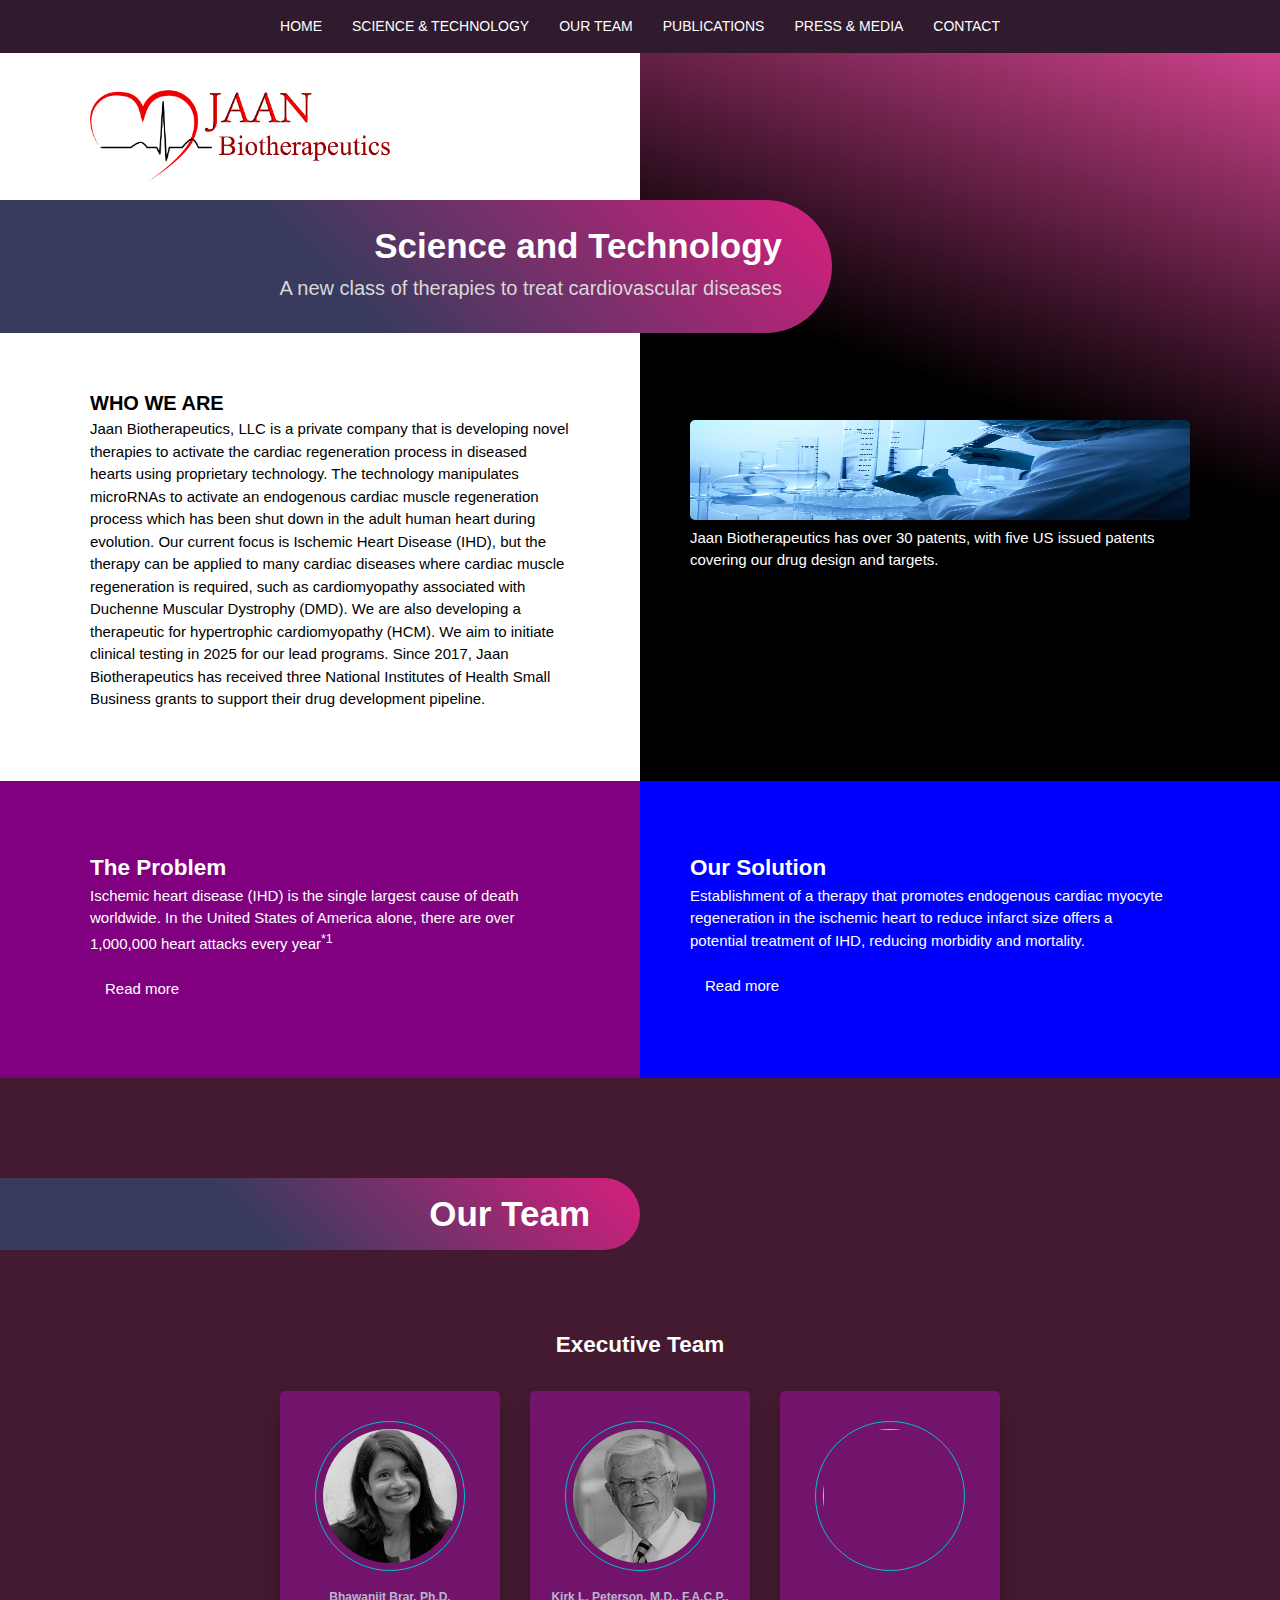
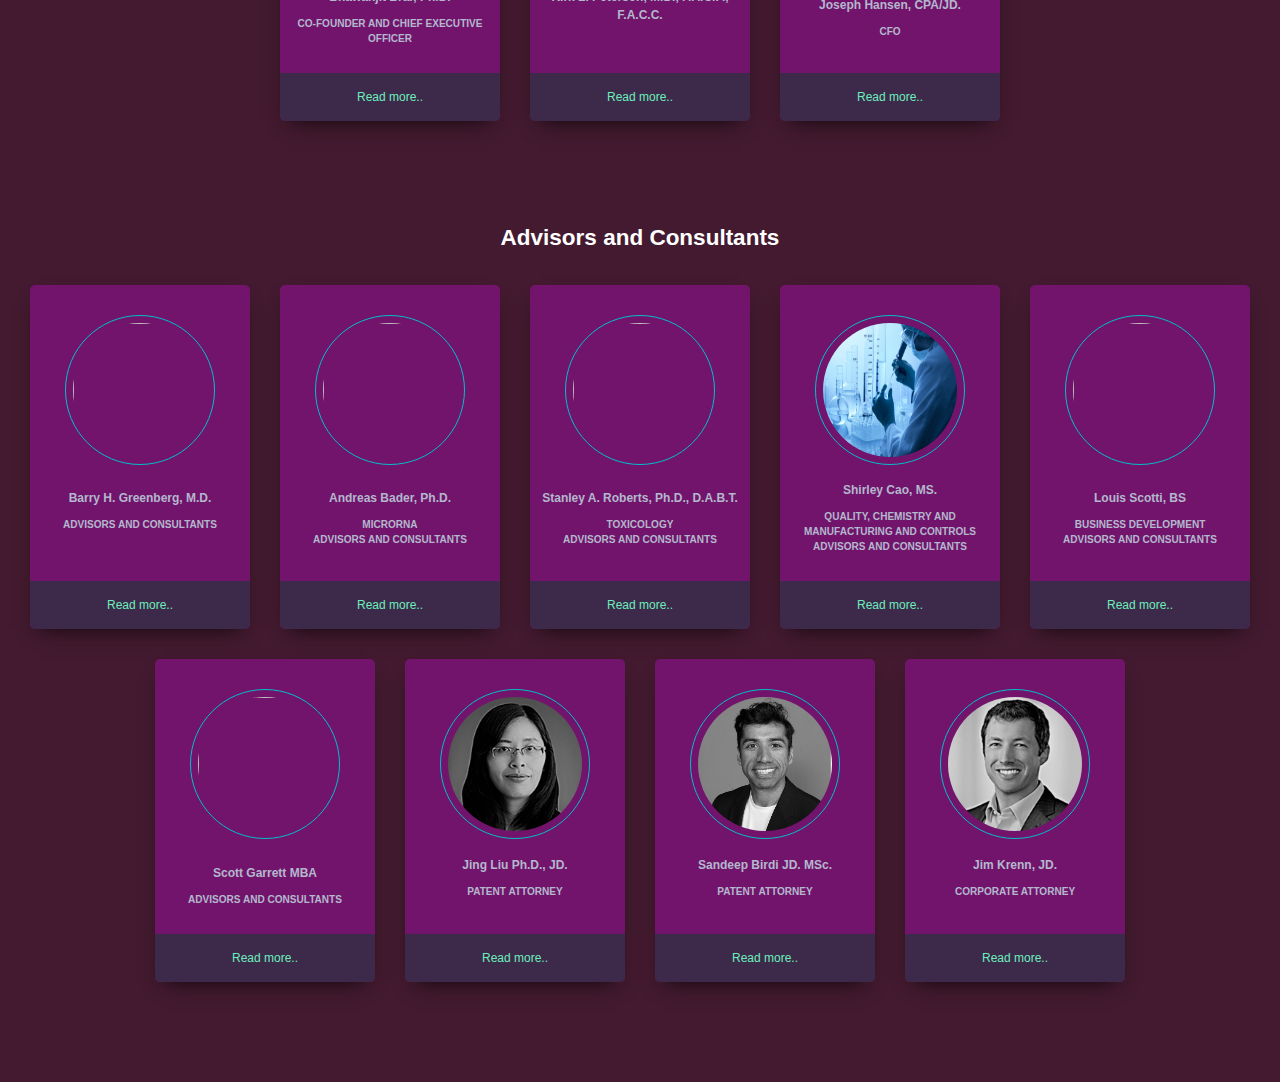
==== index.html @ d2fe3f07 "9.21.2003: updated Teams (jlee)" ====
<!DOCTYPE html>
<html lang="en">
  <head>
    <meta charset="UTF-8" />
    <meta name="viewport" content="width=device-width, initial-scale=1.0" />
    <link rel="stylesheet" href="css/jaanbio.css" />
    <script
      src="https://kit.fontawesome.com/d3c64efa09.js"
      crossorigin="anonymous"></script>
    <title>Jaanbio</title>
  </head>
  <body>
    <nav>
      <div class="container">
        <ul>
          <li><a href="">HOME</a></li>
          <li><a href="">SCIENCE & TECHNOLOGY</a></li>
          <li><a href="">OUR TEAM</a></li>
          <li><a href="">PUBLICATIONS</a></li>
          <li><a href="">PRESS & MEDIA</a></li>
          <li><a href="">CONTACT</a></li>
        </ul>
      </div>
    </nav>
    <main>
      <section class="home">
        <div class="leftPanel">
            <div class="panelContainer">
              <img src="images/jaanbio-logo.png" alt="" class="logo" />
              <div class="contentArea">
                <h1>WHO WE ARE</h1>
                <p>
                  Jaan Biotherapeutics, LLC is a private company that is
                  developing novel therapies to activate the cardiac regeneration
                  process in diseased hearts using proprietary technology. The
                  technology manipulates microRNAs to activate an endogenous
                  cardiac muscle regeneration process which has been shut down in
                  the adult human heart during evolution. 
  
                  Our current focus is Ischemic Heart Disease (IHD), but the
                  therapy can be applied to many cardiac diseases where cardiac
                  muscle regeneration is required, such as cardiomyopathy
                  associated with Duchenne Muscular Dystrophy (DMD). We are also
                  developing a therapeutic for hypertrophic cardiomyopathy (HCM).
                  We aim to initiate clinical testing in 2025 for our lead
                  programs. Since 2017, Jaan Biotherapeutics has received three
                  National Institutes of Health Small Business grants to support
                  their drug development pipeline.
                </div>
              </p>
            </div>
        </div>

        <div class="rightPanel">
            <div class="panelContainer">
              <div class="contentArea">
                <img src="images/biolab.jpg" alt="biolab" >
                Jaan Biotherapeutics
                  has over 30 patents, with five US issued patents covering our
                  drug design and targets.
                
              </div>
            </div>
        </div>

        <div class="captionBar">
          <h1>Science and Technology</h1>
          <h2>A new class of therapies to treat cardiovascular diseases</h2>
        </div>
      </section>

      <section class="about">
        <div class="leftPanel">
          <div class="overlayColor">
            <div class="panelContainer">
              <div class="topicExcerpt theProblem">
                <h2>The Problem</h2> 
                Ischemic heart disease (IHD) is the single largest cause of death worldwide. In the United States of America alone, there are over 1,000,000 heart attacks every year<sup>*1</sup>  
                <label for="modalCB-problem" class="read-more">Read more</label>
                <input type="checkbox" id="modalCB-problem" class="modal-state">
                <div class="modal">
                  <label for="modalCB-problem" class="modal-bg"><!-- click bg to close modal --></label>
                  <div class="modal-inner">
                    <div class="modal-header"> 
                      <label class="modal-close" for="modalCB-problem"><i class="fa fa-window-close-o fa-1x" aria-hidden="true"></i> Close</label>
                      <hr>
                    </div>
                    <h2>The Problem</h2>
                      Ischemic heart disease (IHD) is the single largest cause of death worldwide. In the United States of America alone, there are over 1,000,000 heart attacks every year<sup>*1</sup>.
                      <br><br>
                     Limitation of blood flow to the heart causes ischemia and irreversible death of the myocardial cells resulting in irreversible heart damage, progressive myocardial remodeling, reduced heart function and heart failure.  The size of a myocardial infarct is directly correlated with a decrease of heart function, the risk of developing heart failure and mortality. Infarct size may be significantly decreased with prompt reperfusion after the first symptoms, either by thrombolytic treatment or by percutaneous intervention. Indeed, restoration of arterial perfusion with thrombolytic and antiplatelet therapy during percutaneous coronary intervention (PCI) is the most commonly performed invasive therapeutic cardiac procedure in the management of IHD.  The decline in myocardial infarction (MI) acute mortality, achieved with primary PCI, has augmented the prevalence of HF among survivors, because of the development of substantial scarring despite reperfusion strategies. A major problem is that human adult cardiac myocytes fail to elicit an endogenous regenerative response after a MI, and there are no adjunctive pharmacological treatments that can be administered in conjunction with reperfusion injury to regenerate heart muscle at the time of or following an MI.
                    <img src="http://jaanbio.com/wp-content/uploads/2023/03/Five-Novel-Chart.png" width="500px" alt="">
                    <div class="modal-footer"> 
                      <hr>
                      <label class="modal-close" for="modalCB-problem"><i class="fa fa-window-close-o fa-1x" aria-hidden="true"></i> Close</label>
                    </div> <!-- end modal-footer -->
                  </div> <!-- end modal-inner -->
                </div> <!-- end modal -->
              </div> <!-- end theProblem -->
            </div> <!-- end panelContainer -->
          </div> <!-- end overylayColor -->
        </div> <!-- end leftPanel -->
        
        <div class="rightPanel">
          <div class="overlayColor">
            <div class="panelContainer">
              <div class="topicExcerpt theSolution">
                <h2>Our Solution</h2> 
                Establishment of a therapy that promotes endogenous cardiac myocyte regeneration in the ischemic heart to reduce infarct size offers a potential treatment of IHD, reducing morbidity and mortality. 
                <label for="modalCB-solution" class="read-more">Read more</label>
                <input type="checkbox" id="modalCB-solution" class="modal-state">
                <div class="modal">
                  <label for="modalCB-solution" class="modal-bg"><!-- click bg to close modal --></label>
                  <div class="modal-inner">
                    <div class="modal-header"> 
                      <label class="modal-close bottom" for="modalCB-solution"><i class="fa fa-window-close-o fa-1x" aria-hidden="true"></i> Close</label>
                      <hr>
                    </div>
                    <h2>The Solution</h2>
                    Establishment of a therapy that promotes endogenous cardiac myocyte regeneration in the ischemic heart to reduce infarct size offers a potential treatment of IHD, reducing morbidity and mortality. 
                    <br><br>
                    Establishment of a therapy that promotes endogenous cardiac myocyte regeneration in the ischemic heart to reduce infarct size offers a potential treatment of IHD, reducing morbidity and mortality.  Inhibition of a specific combination of four mircroRNAs are critical regulators of cardiomyocyte dedifferentiation and heart regeneration in zebrafish and the sequences and target proteins are evolutionarily conserved in humans. In vivo manipulation of this molecular machinery using adeno associated viral delivery of inhibitors of the four microRNAs in mice with permanent left anterior descending (LAD) coronary artery ligation results in a reduction of infarct size, scarring and increases heart function up to 90 days following the infarction2-3.
                    JaanBiotherapeutics L.L.C. (JBT) has developed adeno associated viral constructs (JBT-miR2) that express the inhibitors to the four microRNA sequences. Uniquely, injections of this virus directly into the myocardium reduce infarct size in our experimental murine model of IHD and constitute an ideal and innovative approach for regeneration of human cardiac myocytes adjunct with reperfusion therapy.   In addition to viral delivery of the microRNA inhibitor sequences, we have also developed and tested both the safety and efficacy of synthetic oligonucleotide inhibitors (JN-101) in mice with a heart attack4. We have tested the efficacy and safety of JBT-miR2 in large animal models of IHD and will test the efficacy of our oligonucleotides in this model.
                    In addition we have developed another viral delivered microRNA activator, JN-210, that is being developed for the treatment of hypertrophic cardiomyopathy, the single largest cause of sudden cardiac death in young adults5.
                    <div class="modal-footer"> 
                      <hr>
                      <label class="modal-close" for="modalCB-solution"><i class="fa fa-window-close-o fa-1x" aria-hidden="true"></i> Close</label>
                    </div> <!-- end modal-footer -->
                  </div> <!-- end modal-inner -->
                </div> <!-- end modal -->
              </div> <!-- end theProblem -->
            </div> <!-- end panelContainer -->
          </div> <!-- end overylayColor -->
        </div> <!-- end rightPanel -->
      </section>
  
      <section class="team">
        <div class="container">
          <div class="heading executives">
            <h2>Executive Team</h2> 
          </div>
          <div class="container">
            <!----- Bio Card 1 ------->
            <div class="bioCard bio1"> 
              <label for="modalCB-bio1" class="bioCard-bg"><!-- click on bioCard --></label>
              <img class="photo" src="/images/Brar2.jpg" alt="" />
              <h3>Bhawanjit Brar, Ph.D.</h3>
              <h6>Co-Founder and Chief Executive Officer</h6>

              <label for="modalCB-bio1"><div class="read-more">Read more..</div></label>
              <input type="checkbox" id="modalCB-bio1" class="modal-state" />
              <div class="modal"> 
                <label for="modalCB-bio1" class="modal-bg"></label>
                <div class="modal-inner">
                  <div class="modal-header">
                    <label class="modal-close" for="modalCB-bio1">Close</label>
                    <hr>
                  </div>
                  <img class="photo" src="/images/Brar2.jpg" alt="" />
                  <h2>Bhawanjit Brar, Ph.D.</h2>
                  <h6>Co-Founder and Chief Executive Officer</h6>
                  <p>
                    Dr. Brar founded Jaan Biotherapeutics in 2015, following 7 years at Zensun USA, where she held various positions including the Vice President of Clinical Research, managing a United States Phase 2 clinical trial for a first in class therapeutic for the treatment of heart failure. Dr. Brar completed her undergraduate degree in Biochemistry from Swansea University in Wales and a Ph.D. in Physiology/Endocrinology from the University of Reading U.K. Dr. Brar has served as a consultant for many years helping companies to develop therapeutics through to clinical testing before founding Jaan Biotherapeutics. Dr. Brar is an inventor/co-inventor of numerous patents. In her spare time Dr. Brar like to spend time with her teenage daughters, walking her rescue American Staffordshire Terrier, cooking and running. She serves on the Board of Directors of her community as well as a member of the Women in Biosciences Founders Forum Group.
                  </p>
    
                </div><!----- End: modal-inner -------->
              </div><!----- End: modal  -------->
            </div><!----- End: bio1  -------->
            <!----- Bio Card 2 ------->
            <div class="bioCard bio2"> 
              <label for="modalCB-bio2" class="bioCard-bg"><!-- click on bioCard --></label>
              <img class="photo" src="/images/Kirk Peterson.jpg" alt="" />
              <h3>Kirk L. Peterson, M.D., F.A.C.P., F.A.C.C.</h3>
              <h6></h6>
              <label for="modalCB-bio2"><div class="read-more">Read more..</div></label>
              <input type="checkbox" id="modalCB-bio2" class="modal-state" />
              <div class="modal"> 
                <label for="modalCB-bio2" class="modal-bg"></label>
                <div class="modal-inner">
                  <div class="modal-header">
                    <label class="modal-close" for="modalCB-bio2"> Close</label>
                    <hr>
                  </div>
                  <img class="photo" src="/images/Kirk Peterson.jpg" alt="" />
                  <h2>Kirk L. Peterson, M.D., F.A.C.P., F.A.C.C.</h2>
              <h6></h6>
                  <p>
                    Kirk L. Peterson, MD, FACP, FACC, is a Professor of Medicine Emeritus at the University of California San Diego (UCSD) School of Medicine where he held the Perlman Chair of Cardiology for more than 25 years. During his 50-year professional career at UCSD, he also served as a cardiology consultant to the Naval Regional Medical Center and the Veteran’s Hospital in San Diego. He served as the Director of the Sulpizio Cardiovascular Center, UC San Diego Health System, from its opening in 2011 until 2015. During his academic career he sat on the editorial board of the Journal American College of Cardiology and was also President of the Medical Education Research Foundation. Between 2005 and 2020, Professor Peterson served as the Director of the Seaweed Canyon Cardiovascular Physiology Laboratory, University of California at San Diego School of Medicine, the site where the murine investigations of Jaan Biotherapeutics drugs were conducted in double-blind studies. He has authored over 180 papers in cardiology, numerous book chapters, and served as the senior author of a text book on Cardiac Catheterization and Angiography. Professor Peterson received his medical degree from the Cornell University Medical College in New York, New York,completed two years of post-graduate training in Internal Medicine at The New York Hospital-Cornell Medical Center, and received fellowship training in Cardiovascular Medicine at The Baylor College of Medicine before coming to UC San Diego.
                  </p>
                </div><!----- End: modal-inner -------->
              </div><!----- End: modal  -------->
            </div><!----- End: bio2  -------->
            <!----- Bio Card 3 ------->
            <div class="bioCard bio3"> 
              <label for="modalCB-bio3" class="bioCard-bg"><!-- click on bioCard --></label>
              <img class="photo" src="/images/Joseph Hansen.jpg" alt="" />
              <h3>Joseph Hansen, CPA/JD.</h3>
              <h6>CFO </h6>

              <label for="modalCB-bio3"><div class="read-more">Read more..</div></label>
              <input type="checkbox" id="modalCB-bio3" class="modal-state" />
              <div class="modal"> 
                <label for="modalCB-bio3" class="modal-bg"></label>
                <div class="modal-inner">
                  <div class="modal-header">
                    <label class="modal-close" for="modalCB-bio3"> Close</label>
                    <hr>
                  </div>
                  <img class="photo" src="/images/Joseph Hansen.jpg" alt="" />
                  <h2>Joseph Hansen</h2>
                  <h6>Advisor</h6>
                  <p>
                    Joseph Hansen, CPA/Attorney, is Chief Financial Officer of JaanBiotherapeutics LLC and a member of the City of Oceanside Citizen Oversight Investment Committee. He formerly was CFO for a number of public and private companies including Zensun Science and Technology Co., Ltd Shanghai, PRC, Pacific Ethanol, Inc. (Nasdaq), National RV Holdings, Inc. (formerly NYSE), Zacky Foods/Farms Companies, Avis Enterprises/Intervest (holding companies of Warren Avis, Avis Rent a Car founder), among others. He is co-founder of 4 companies and a former board member of private companies. His early background consisted of employment with Big 4 accounting firms, the practice of law, and editing for the Journal of Taxation. He holds degrees from New York University Graduate School of Law-LLM-Tax, Tulane University School of Law-JD, and University of Wisconsin-Madison-BBA accounting. He also holds a Wisconsin Bar license-inactive and an inactive CPA license.  
                  </p>
                </div><!----- End: modal-inner -------->
              </div><!----- End: modal  -------->
            </div><!----- End: bio3  -------->
          </div><!----- End: executives  -------->

          <div class="heading advisors">
            <h2>Advisors and Consultants</h2>
          </div>
          <div class="container">
            <!----- Bio Card 4 ------->
            <div class="bioCard bio4"> 
              <label for="modalCB-bio4" class="bioCard-bg"><!-- click on bioCard --></label>
              <img class="photo" src="/images/Barry Greenberg.jpg" alt="" />
              <h3>Barry H. Greenberg, M.D. </h3>
              <h6>Advisors and Consultants</h6>

              <label for="modalCB-bio4"><div class="read-more">Read more..</div></label>
              <input type="checkbox" id="modalCB-bio4" class="modal-state" />
              <div class="modal"> 
                <label for="modalCB-bio4" class="modal-bg"></label>
                <div class="modal-inner">
                  <div class="modal-header">
                    <label class="modal-close" for="modalCB-bio4"> Close</label>
                    <hr>
                  </div>
                  <img class="photo" src="/images/Barry Greenberg.jpg" alt="" />
                  <h2>Barry H. Greenberg, M.D. </h2>
                  <h6>Advisors and Consultants</h6>
                  <p>
                    Barry H. Greenberg, MD, is Distinguished Professor of Medicine and Director of the Advanced Heart Failure Treatment Program at the University of California, San Diego (UCSD). After an internal medicine residency at Yale-New Haven Hospital, research training at the Lipid Metabolism Branch of the NHLBI and a fellowship in cardiology at UCSF, he joined the faculty of Oregon Health Sciences University School of Medicine. Dr. Greenberg has been a visiting professor in residence at the Royal Postgraduate Medical School in London, England and at the Laboratoire de MédicineExpérimentale of the Collège de France in Paris.  Dr. Greenberg’s research focuses on mechanisms of cardiac dysfunction and developing new heart failure therapies. He has served in the leadership of numerous international multicenter heart failure trials. In addition, Dr. Greenberg directs a laboratory that studies the molecular basis of cardiac remodeling and myocardial fibrosis. Dr. Greenberg is co-editor of Congestive Heart Failure: Pathophysiology, Diagnosis, and Comprehensive Approach to Management, the first comprehensive text in this field and he is a member of the editorial boards of several cardiology and subspecialty journals including JACC: Heart Failure and the European Journal of Heart Failure. Dr. Greenberg is a founding member and past President of the Heart Failure Society of America (HFSA). He has been recognized for many years as being one of the “Best Doctors in America” and “Best Doctors in San Diego.” Dr. Greenberg received the HFSA’s Lifetime Achievement Award in 2017.  
                  </p>
                </div><!----- End: modal-inner -------->
              </div><!----- End: modal  -------->
            </div><!----- End: bio4  -------->
            <!----- Bio Card 5 ------->
            <div class="bioCard bio5"> 
              <label for="modalCB-bio5" class="bioCard-bg"><!-- click on bioCard --></label>
              <img class="photo" src="/images/Andreas Bader.jpg" alt="" />
              <h3>Andreas Bader, Ph.D. </h3>
              <h6>MicroRNA <br>Advisors and Consultants</h6>
              <label for="modalCB-bio5"><div class="read-more">Read more..</div></label>
              <input type="checkbox" id="modalCB-bio5" class="modal-state" />
              <div class="modal"> 
                <label for="modalCB-bio5" class="modal-bg"></label>
                <div class="modal-inner">
                  <div class="modal-header">
                    <label class="modal-close" for="modalCB-bio5"> Close</label>
                    <hr>
                  </div>
                  <img class="photo" src="/images/Andreas Bader.jpg" alt="" />
                  <h2>Andreas Bader</h2>
                  <h6>Ph.D. <br>MicroRNA</h6>
                  <p>
                    Dr. Andreas Bader is SVP of R&D at Triumvira and has more than 20 years’ experience in oncology drug discovery and development. Previously, Dr. Bader acted as Co-Founder and CEO of Orros Biotherapeutics LLC, and as a scientific Co-Founder of Mirna Therapeutics, Inc., where he held multiple leading positions in R&D and led research programs from discovery to the completion of the MRX34 Phase 1 clinical trial, the first miRNA mimic ever to enter clinical testing. Prior to Mirna, Dr. Bader functioned as a Scientific Lead at Asuragen, Inc. Dr. Bader completed his post-doctoral training at The Scripps Research Institute, La Jolla, California, and received his Ph.D. in Biochemistry and his MSc degree in Biology from the University of Innsbruck, Austria.
                  </p>
                </div><!----- End: modal-inner -------->
              </div><!----- End: modal  -------->
            </div><!----- End: bio5  -------->
            <!----- Bio Card 6 ------->
            <div class="bioCard bio6"> 
              <label for="modalCB-bio6" class="bioCard-bg"><!-- click on bioCard --></label>
              <img class="photo" src="/images/StanleyRoberts.jpg" alt="" />
              <h3>Stanley A. Roberts, Ph.D., D.A.B.T.</h3>
              <h6>Toxicology<br> Advisors and Consultants</h6>

              <label for="modalCB-bio6"><div class="read-more">Read more..</div></label>
              <input type="checkbox" id="modalCB-bio6" class="modal-state" />
              <div class="modal"> 
                <label for="modalCB-bio6" class="modal-bg"></label>
                <div class="modal-inner">
                  <div class="modal-header">
                    <label class="modal-close" for="modalCB-bio6"> Close</label>
                    <hr>
                  </div>
                  <img class="photo" src="/images/StanleyRoberts.jpg" alt="" />
                  <h2>Stanley A. Roberts, Ph.D., D.A.B.T.</h2>
                  <h6>Toxicology Advisors and Consultants</h6>
                  <p>
                    Stan Roberts is an independent consultant in toxicology, drug metabolism (ADME), pharmacokinetics (PK) and drug development. He has over 35 years of experience in scientific and management positions in large (Sandoz, Abbott & Pfizer) and small (CovX) pharmaceutical companies. His management duties have included being the Global Director for Preclinical ADME/PK at Abbott for over eight years. Stan has also held a variety of leadership positions in toxicology organizations for over 20 years. For preclinical scientific strategy and operations, he has planned, conducted, interpreted and reported all types of toxicology (i.e., mechanism of toxicity, acute, dermal, ocular, ISO compliant medical device, sub chronic, chronic and carcinogenicity) and ADME/PK studies. Stan has created development plans and strategies for many types of pharmaceuticals including numerous classes of small molecules, proteins, monoclonal antibodies, antibody drug conjugates, peptides, nucleotides, glycosaminoglycan’s, medical devices and stem cell therapies.
                    <br><br>Accomplishments include authoring over 400 internal final reports, major contributions to numerous successful regulatory documents/strategies/submissions (white papers, IND & NDA) and conducting problem solving research that evaluated the human relevance of animal toxicities as well as ADME/PK challenges. Stan has a BS (Animal Science), MS and Ph.D. (Pharmacology & Toxicology) from Purdue and post-doctoral fellowship in Molecular Toxicology (Medical University of South Carolina).  
                  </p>
                </div><!----- End: modal-inner -------->
              </div><!----- End: modal  -------->
            </div><!----- End: bio6  -------->
            <!----- Bio Card 7 ------->
            <div class="bioCard bio7"> 
              <label for="modalCB-bio7" class="bioCard-bg"><!-- click on bioCard --></label>
              <img class="photo" src="/images/biolab.jpg" alt="" />
              <h3>Shirley Cao, MS.</h3>
              <h6>Quality, Chemistry and Manufacturing and Controls<br> Advisors and Consultants </h6>

              <label for="modalCB-bio7"><div class="read-more">Read more..</div></label>
              <input type="checkbox" id="modalCB-bio7" class="modal-state" />
              <div class="modal"> 
                <label for="modalCB-bio7" class="modal-bg"></label>
                <div class="modal-inner">
                  <div class="modal-header">
                    <label class="modal-close" for="modalCB-bio7"> Close</label>
                    <hr>
                  </div>
                  <img class="photo" src="/images/biolab.jpg" alt="" />
                  <h2>Shirley Cao, MS.</h2>
                  <h6>Quality, Chemistry and Manufacturing and Controls</h6>
                  <p>
                    Chemistry manufacturing and controls (CMC) is an integral and important part of the development for any new therapeutic product or treatment. With more than twenty years of pharmaceutical/biotechnology industry experience in Quality Assurance, Quality Control and Development. With over 25 years of experience, Ms. Cao has an excellent understanding of multi-country regulatory requirements in CMC for bringing new product or therapy from laboratory bench to human clinical trials, and in-depth knowledge and expertise in all aspects of CMC and a major contributor for CMC sections US and foreign IND filings.  Ms. Cao received her Bachelor’s degree in Chemistry from Zhengzhou University and her Master’s degree from Wuxi Institute of Light Industry (now Jiangnan University) in Food Science and technology.  
                  </p>
                </div><!----- End: modal-inner -------->
              </div><!----- End: modal  -------->
            </div><!----- End: bio7  -------->
            <!----- Bio Card 8 ------->
            <div class="bioCard bio8"> 
              <label for="modalCB-bio8" class="bioCard-bg"><!-- click on bioCard --></label>
              <img class="photo" src="/images/Louis Scotti.jpg" alt="" />
              <h3>Louis Scotti, BS</h3>
              <h6>Business development <br> Advisors and Consultants</h6>

              <label for="modalCB-bio8"><div class="read-more">Read more..</div></label>
              <input type="checkbox" id="modalCB-bio8" class="modal-state" />
              <div class="modal"> 
                <label for="modalCB-bio8" class="modal-bg"></label>
                <div class="modal-inner">
                  <div class="modal-header">
                    <label class="modal-close" for="modalCB-bio8"> Close</label>
                    <hr>
                  </div>
                  <img class="photo" src="/images/Louis Scotti.jpg" alt="" />
                  <h2>Louis Scotti, BS</h2>
                  <h6>Business development, Advisors and Consultants</h6>
                  <p>
                    Louis Scotti has headed business development, marketing, new products and investor/public relations functions during a long career in the bio/pharma industry both in the U.S. and internationally. His appointments include VP Business Development (IRISYS LLC), Chief Business Development Officer (Druggability Technologies), VP Commercial Planning/Business Development/Marketing (Arena Pharmaceuticals), Executive Director Licensing (Ligand Pharmaceuticals) and Product Manager (Bristol-Myers). He was a member of the board of directors for IRISYS Inc. from 2007 – 2012. During his career, he identified, negotiated and closed over 50 partnerships, R&D collaborations, licenses and commercialization agreements for biotech and pharmaceutical companies on both the buy and sell-side. He holds a B.S.E in Biomedical Engineering from the University of Pennsylvania and is a Certified Licensing Professional.  
                  </p>
                </div><!----- End: modal-inner -------->
              </div><!----- End: modal  -------->
            </div><!----- End: bio8  -------->
            <!----- Bio Card 9 ------->
            <div class="bioCard bio9"> 
              <label for="modalCB-bio9" class="bioCard-bg"><!-- click on bioCard --></label>
              <img class="photo" src="/images/Scott Garrett.jpg" alt="" />
              <h3>Scott Garrett MBA</h3>
              <h6>Advisors and Consultants</h6>

              <label for="modalCB-bio9"><div class="read-more">Read more..</div></label>
              <input type="checkbox" id="modalCB-bio9" class="modal-state" />
              <div class="modal"> 
                <label for="modalCB-bio9" class="modal-bg"></label>
                <div class="modal-inner">
                  <div class="modal-header">
                    <label class="modal-close" for="modalCB-bio9"> Close</label>
                    <hr>
                  </div>
                  <img class="photo" src="/images/Scott Garrett.jpg" alt="" />
                  <h2>Scott Garrett MBA</h2>
                  <h6>Advisors and Consultants</h6>
                  <p>
                    Scott Garrett has deep experience in cardiovascular therapeutics, including gene therapy and regenerative medicine. Advanced experience in Commercial Strategy, Analytics, Market Access, Reimbursement and Health Economics. Scott has held leadership roles with Scios (acquired by J&J), CV Therapeutics (acquired by Gilead), Cadence Pharmaceuticals (acquired by Mallinckrodt) Portola Pharmaceuticals (acquired by Alexion Pharmaceuticals) and Turning Point Therapeutics (acquired by BMS).  
                  </p>
                </div><!----- End: modal-inner -------->
              </div><!----- End: modal  -------->
            </div><!----- End: bio9  -------->
            <!----- Bio Card 10 ------->
            <div class="bioCard bio10"> 
              <label for="modalCB-bio10" class="bioCard-bg"><!-- click on bioCard --></label>
              <img class="photo" src="/images/Jing Liu.jpg" alt="" />
              <h3>Jing Liu Ph.D., JD.</h3>
              <h6>Patent Attorney</h6>

              <label for="modalCB-bio10"><div class="read-more">Read more..</div></label>
              <input type="checkbox" id="modalCB-bio10" class="modal-state" />
              <div class="modal"> 
                <label for="modalCB-bio10" class="modal-bg"></label>
                <div class="modal-inner">
                  <div class="modal-header">
                    <label class="modal-close" for="modalCB-bio10"> Close</label>
                    <hr>
                  </div>
                  <img class="photo" src="/images/Jing Liu.jpg" alt="" />
                  <h2>Jing Liu Ph.D., JD.</h2>
                  <h6>Patent Attorney</h6>
                  <p>
                    Experienced Life Science Technologies and IP Attorney and partner at Sheppard Mullin in the firm’s San Diego office.
                  </p>
                </div><!----- End: modal-inner -------->
              </div><!----- End: modal  -------->
            </div><!----- End: bio10  -------->
            <!----- Bio Card 11 ------->
            <div class="bioCard bio11"> 
              <label for="modalCB-bio11" class="bioCard-bg"><!-- click on bioCard --></label>
              <img class="photo" src="/images/Sandeep.jpg" alt="" />
              <h3>Sandeep Birdi JD. MSc.</h3>
              <h6>Patent Attorney</h6>

              <label for="modalCB-bio11"><div class="read-more">Read more..</div></label>
              <input type="checkbox" id="modalCB-bio11" class="modal-state" />
              <div class="modal"> 
                <label for="modalCB-bio11" class="modal-bg"></label>
                <div class="modal-inner">
                  <div class="modal-header">
                    <label class="modal-close" for="modalCB-bio11"> Close</label>
                    <hr>
                  </div>
                  <img class="photo" src="/images/Sandeep.jpg" alt="" />
                  <h2>Sandeep Birdi JD. MSc.</h2>
                  <h6>Patent Attorney</h6>

                </div><!----- End: modal-inner -------->
              </div><!----- End: modal  -------->
            </div><!----- End: bio11  -------->
            <!----- Bio Card 12 ------->
            <div class="bioCard bio12"> 
              <label for="modalCB-bio12" class="bioCard-bg"><!-- click on bioCard --></label>
              <img class="photo" src="/images/Jim Krenn.jpg" alt="" />
              <h3>Jim Krenn, JD.</h3>
              <h6>Corporate Attorney</h6>

              <label for="modalCB-bio12"><div class="read-more">Read more..</div></label>
              <input type="checkbox" id="modalCB-bio12" class="modal-state" />
              <div class="modal"> 
                <label for="modalCB-bio12" class="modal-bg"></label>
                <div class="modal-inner">
                  <div class="modal-header">
                    <label class="modal-close" for="modalCB-bio12"> Close</label>
                    <hr>
                  </div>
                  <img class="photo" src="/images/Jim Krenn.jpg" alt="" />
                  <h2>Jim Krenn, JD.</h2>
                  <h6>Corporate Attorney</h6>
                  <p>
                    Jim is a partner at Morrison & Foerster and has extensive experience representing private and public companies and investors in significant business transactions from formation through liquidity. 
                  </p>
                </div><!----- End: modal-inner -------->
              </div><!----- End: modal  -------->
            </div><!----- End: bio12  -------->
          </div><!----- End: advisors  -------->
        </div>

        <div class="captionBar">
          <h1>Our Team</h1>
        </div>
      </section>
    </main>

  </body>
</html>
---- css/jaanbio.css ----
@import url("https://fonts.googleapis.com/css2?family=Lato:wght@300&display=swap");
* {
  box-sizing: border-box;
  margin: 0;
  padding: 0;
}

body {
  font-family: Verdana, Geneva, Tahoma, sans-serif;
  font-size: 15px;
  line-height: 1.5;
}

h1 {
  font-size: 20px;
}

.container {
  width: 1200px;
}

/******* NAV SECTION *******/
nav {
  background-color: rgb(48, 26, 45);
  display: flex;
  justify-content: center;
  position: fixed;
  top: 0;
  left: 0;
  z-index: 100;
  width: 100vw;
}
nav .container {
  color: white;
}
nav ul {
  display: flex;
  justify-content: center;
  align-items: center;
}
nav a {
  text-decoration: none;
  color: white;
  font-size: 14px;
}
nav a:hover {
  color: rgb(251, 136, 205);
}
nav li {
  list-style: none;
  margin: 15px;
}
/******* END NAV SECTION *******/

/******* HOME SECTION *******/

.home {
  display: flex;
  margin-top: 0px;
}
.leftPanel {
  width: 50%;
}
.rightPanel {
  width: 50%;
}
.panelContainer {
  width: 600px;
  padding: 70px 70px 70px 50px;
}
.leftPanel .panelContainer {
  float: right;
}
.rightPanel .panelContainer {
  float: left;
  color: white;
}
.home .logo {
  width: 300px;
  margin-top: 20px;
}
.contentArea {
  margin-top: 200px;
}
.home .rightPanel {
  background: linear-gradient(
    200deg,
    rgb(227, 53, 146, 0.9),
    rgb(0, 0, 0),
    rgb(0, 0, 0)
  );
}
.home .rightPanel .contentArea {
  margin-top: 350px;
}
.home .rightPanel img {
  width: 500px;
  height: 100px;
  border-radius: 5px;
}

.captionBar {
  background-image: linear-gradient(
    45deg,
    rgb(57, 59, 94) 40%,
    rgb(215, 31, 126)
  );
  border-radius: 0 80px 80px 0;
  width: 65%;
  position: absolute;
  top: 200px;
  text-align: right;
  color: white;
  padding: 20px 50px 30px 50px;
  min-width: 700px;
}
.captionBar h1 {
  font-size: 35px;
}
.captionBar h2 {
  font-size: 20px;
  font-weight: lighter;
  color: rgb(216, 216, 216);
}
/******* END HOME SECTION *******/

/******* ABOUT SECTION *******/
.about {
  display: flex;
  position: relative;
}
.about .leftPanel {
  background-color: purple;
  color: white;
}
.about .rightPanel {
  background-color: blue;
}
.about .modal-state {
  display: none;
}

/***** Modal *****/
.modal {
  visibility: hidden;
  position: fixed;
  opacity: 0;
  top: 0;
  bottom: 0;
  right: 0;
  left: 0;
  background: rgba(0, 0, 0, 0.8);
  z-index: 999;
}
.modal-inner {
  position: relative;
  max-width: 70%;
  min-width: 700px;
  max-height: 90vh;
  margin: 2em;
  padding: 2% 5% 2% 5%;
  overflow: auto;
  text-align: left;
  background: #fff;
  color: black;
  border-radius: 5px;
  transition: top 0.25s ease;
}
.modal-state:checked ~ .modal .modal-inner {
  top: 0;
}
.modal-bg {
  /*  click bg to close modal */
  position: fixed;
  cursor: pointer;
  top: 0;
  bottom: 0;
  left: 0;
  right: 0;
}
.modal-close {
  position: relative;
  cursor: pointer;
  color: lightgray;
}
.modal-close:hover {
  color: red;
}
.modal-footer {
  text-align: right;
  margin-top: 3em;
}
.modal-header {
  text-align: right;
  margin-bottom: 2em;
}

/******** Modal Problem Popup ********/
.topicExcerpt {
  position: relative;
}
.topicExcerpt .read-more {
  padding: 0.5em 1em;
  margin-top: 1em;
  width: fit-content;
  cursor: pointer;
  display: block;
  margin-top: 1em;
  bottom: 0px;
  top: 100px;
}
.topicExcerpt .read-more:hover {
  background-color: rgba(0, 0, 0, 0.3);
  border-radius: 5px;
}
.topicExcerpt .modal img {
  margin-top: 2em;
  display: block;
}
.theProblem .modal-state:checked + .modal {
  opacity: 1;
  visibility: visible;
  transition: opacity 1s ease;
}
.theSolution .modal-state:checked + .modal {
  opacity: 1;
  visibility: visible;
  transition: opacity 1s ease;
}

/********** Team **********/
.team {
  background-color: rgb(67, 26, 47);
  display: flex;
  position: relative;
  justify-content: center;
}
.team .container {
  display: flex;
  flex-wrap: wrap;
  width: 1250px;
  column-gap: 30px;
  row-gap: 30px;
  padding: 0px 0px 50px 0px;
  justify-content: center;
}
.team .heading.executives {
  color: white;
  margin-top: 250px;
}
.team .heading.advisors {
  color: white;
  margin-top: 20px;
}

.team .modal-state {
  display: none;
}

.team .modal-state:checked + .modal {
  opacity: 1;
  visibility: visible;
  transition: opacity 1s ease;
}
.team .modal-state:checked ~ .modal .modal-inner {
  top: 0;
}
.team h3 {
  margin: 10px 0;
  font-size: 0.8em;
}
.team h2 {
  font-size: 1.5em;
}
.team h6 {
  margin: 5px 0;
  text-transform: uppercase;
}
.team p {
  font-size: 1em;
  line-height: 21px;
}

.team .captionBar {
  top: 100px;
  left: 0px;
  width: 50%;
  border-radius: 0 80px 80px 0;
  padding: 10px 50px 10px 50px;
  min-width: 400px;
}

/***** Team Bio Card *****/
.bioCard {
  position: relative;
  background-color: #72146c;
  border-radius: 5px;
  box-shadow: 0px 10px 20px -10px rgba(0, 0, 0, 0.75);
  color: #b3b8cd;
  padding: 30px 10px 70px 10px;
  width: 220px;
  max-width: 100%;
  text-align: center;
  overflow: hidden;
}
.bioCard-bg {
  /*  click bg to close modal */
  position: absolute;
  cursor: pointer;
  top: 0;
  bottom: 0;
  left: 0;
  right: 0;
}
.bioCard:hover > .bioCard-bg {
  background-color: rgba(0, 0, 0, 0.3);
}

.bioCard .photo {
  border: 1px solid #03bfcb;
  border-radius: 50%;
  padding: 7px;
  width: 150px;
  height: 150px;
}
.bioCard .read-more {
  background-color: #3d294a;
  width: 100%;
  padding: 15px;
  margin-left: -10px;
  color: rgb(108, 238, 188);
  text-decoration: none;
  font-size: 12px;
  position: absolute;
  bottom: 0px;
}
.bioCard .read-more:hover {
  color: azure;
  background-color: #f295de;
  cursor: pointer;
}
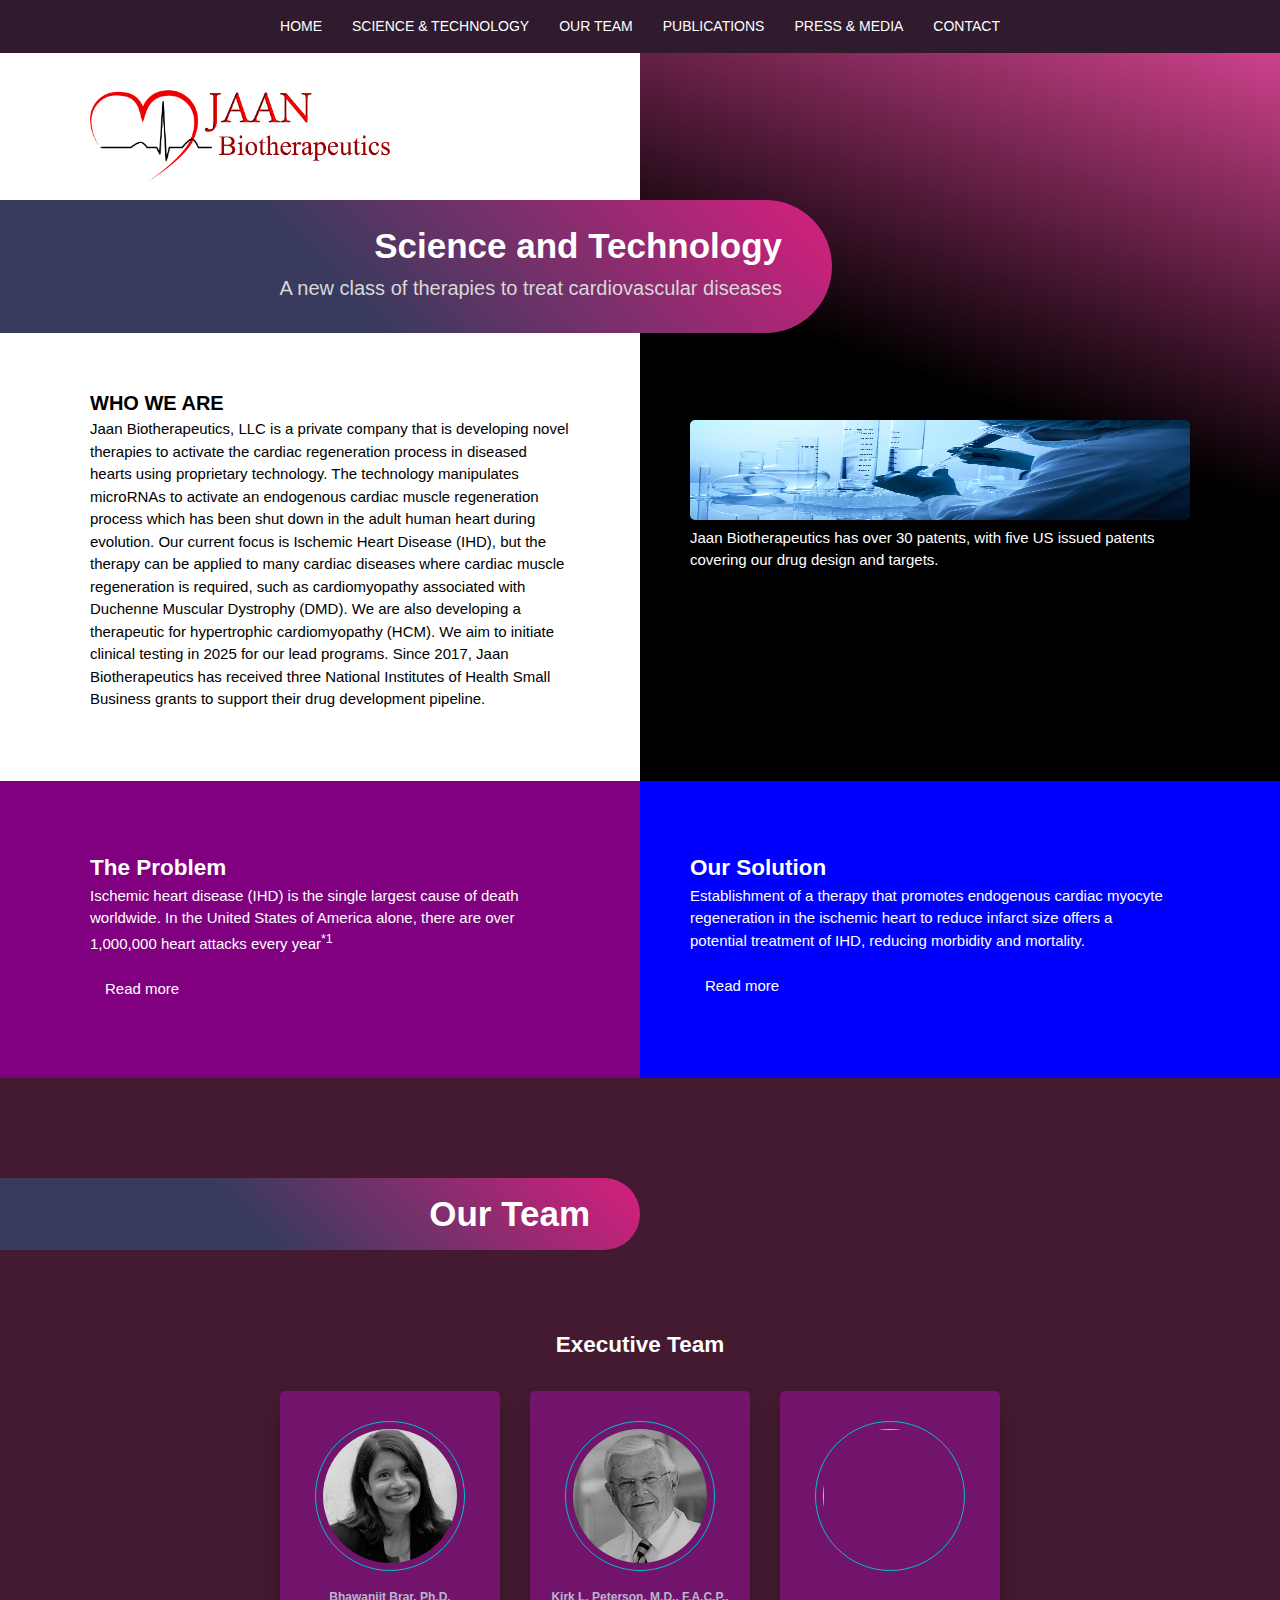
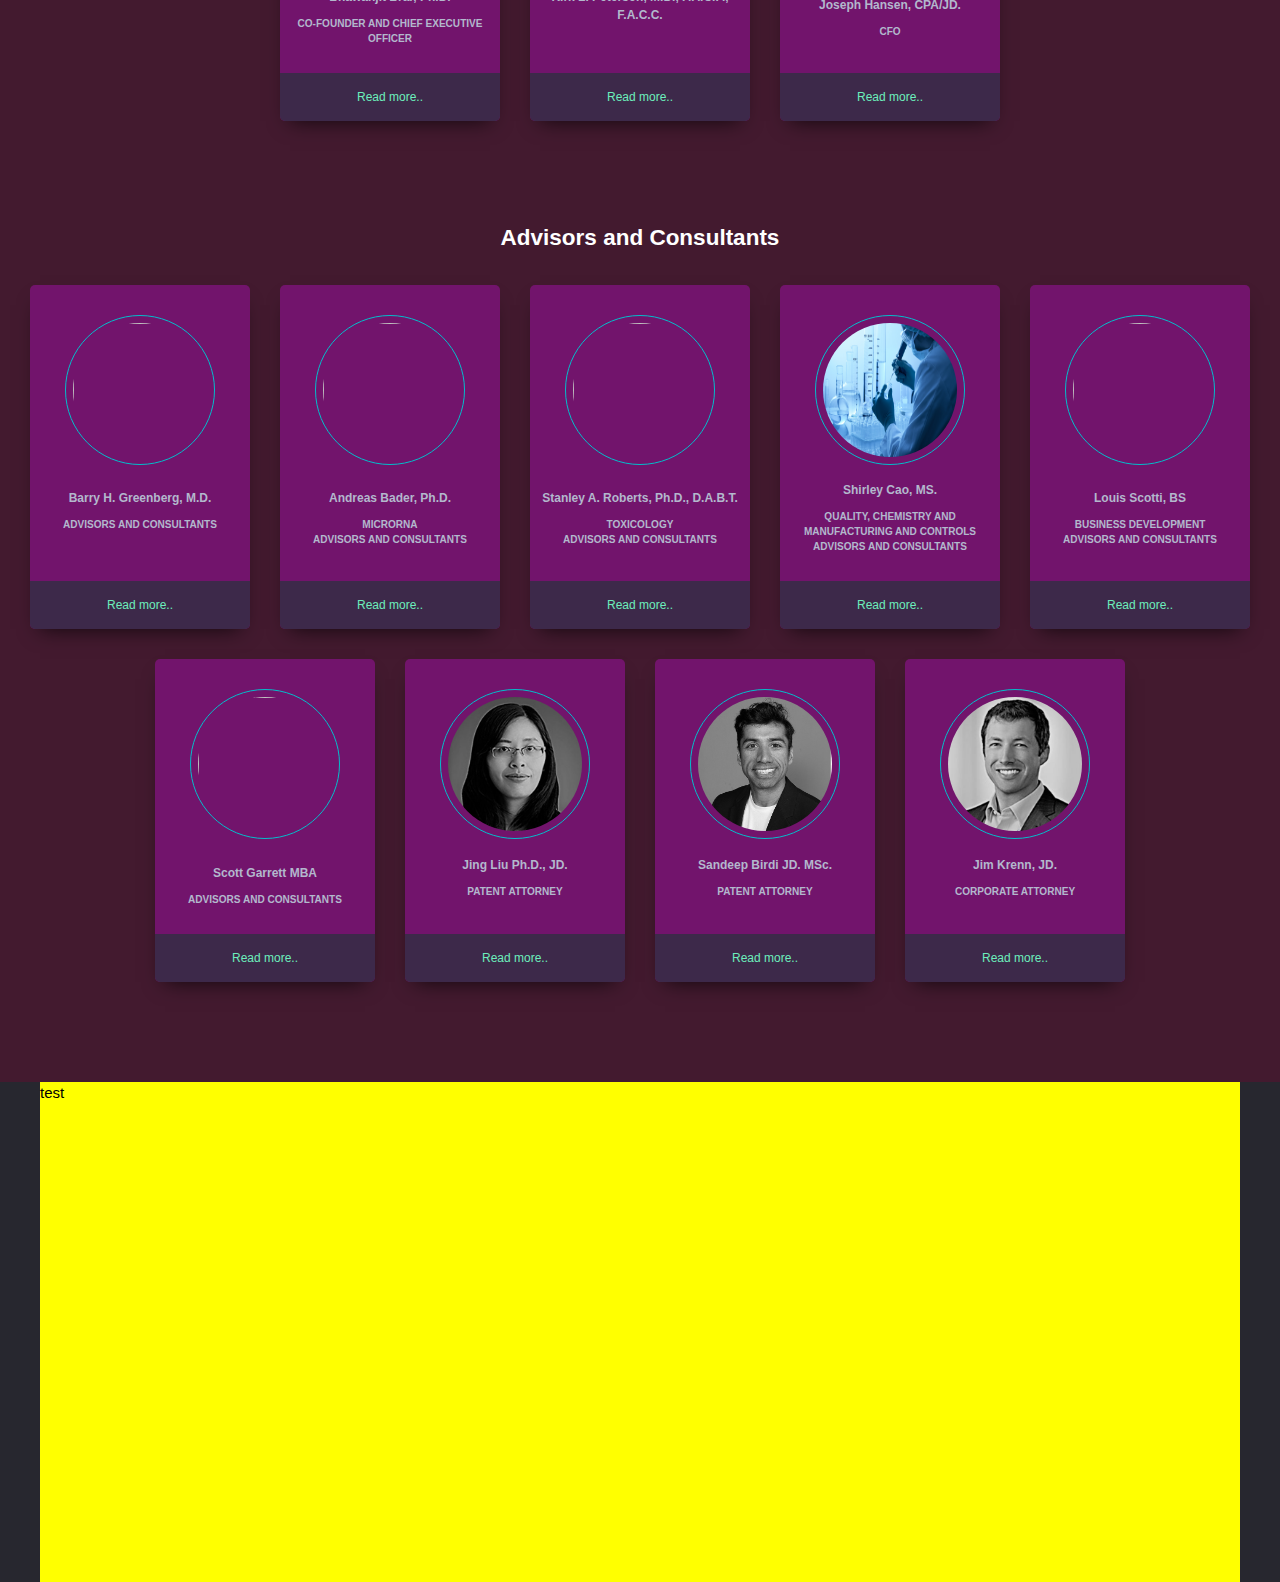
==== commit 6feff27e: "10.14.2023 Commit before continuing project (jlee)" ====
--- a/index.html
+++ b/index.html
@@ -9,6 +9,7 @@
       crossorigin="anonymous"></script>
     <title>Jaanbio</title>
   </head>
+
   <body>
     <nav>
       <div class="container">
@@ -451,6 +452,19 @@
           <h1>Our Team</h1>
         </div>
       </section>
+
+      <section class="publications">
+        <div class="container">
+          test
+        </div>
+
+
+      </section>
+
+      <section class="press">
+      </section>
+
+      <section class="footer"></section>
     </main>
 
   </body>
--- a/css/jaanbio.css
+++ b/css/jaanbio.css
@@ -315,7 +315,6 @@
 .bioCard:hover > .bioCard-bg {
   background-color: rgba(0, 0, 0, 0.3);
 }
-
 .bioCard .photo {
   border: 1px solid #03bfcb;
   border-radius: 50%;
@@ -339,3 +338,17 @@
   background-color: #f295de;
   cursor: pointer;
 }
+
+/**** Publications ***/
+
+.publications {
+  background-color: rgb(39, 39, 47);
+  display: flex;
+  justify-content: center;
+  width: 100%;
+}
+
+.publications .container {
+  background-color: yellow;
+  height: 500px;
+}
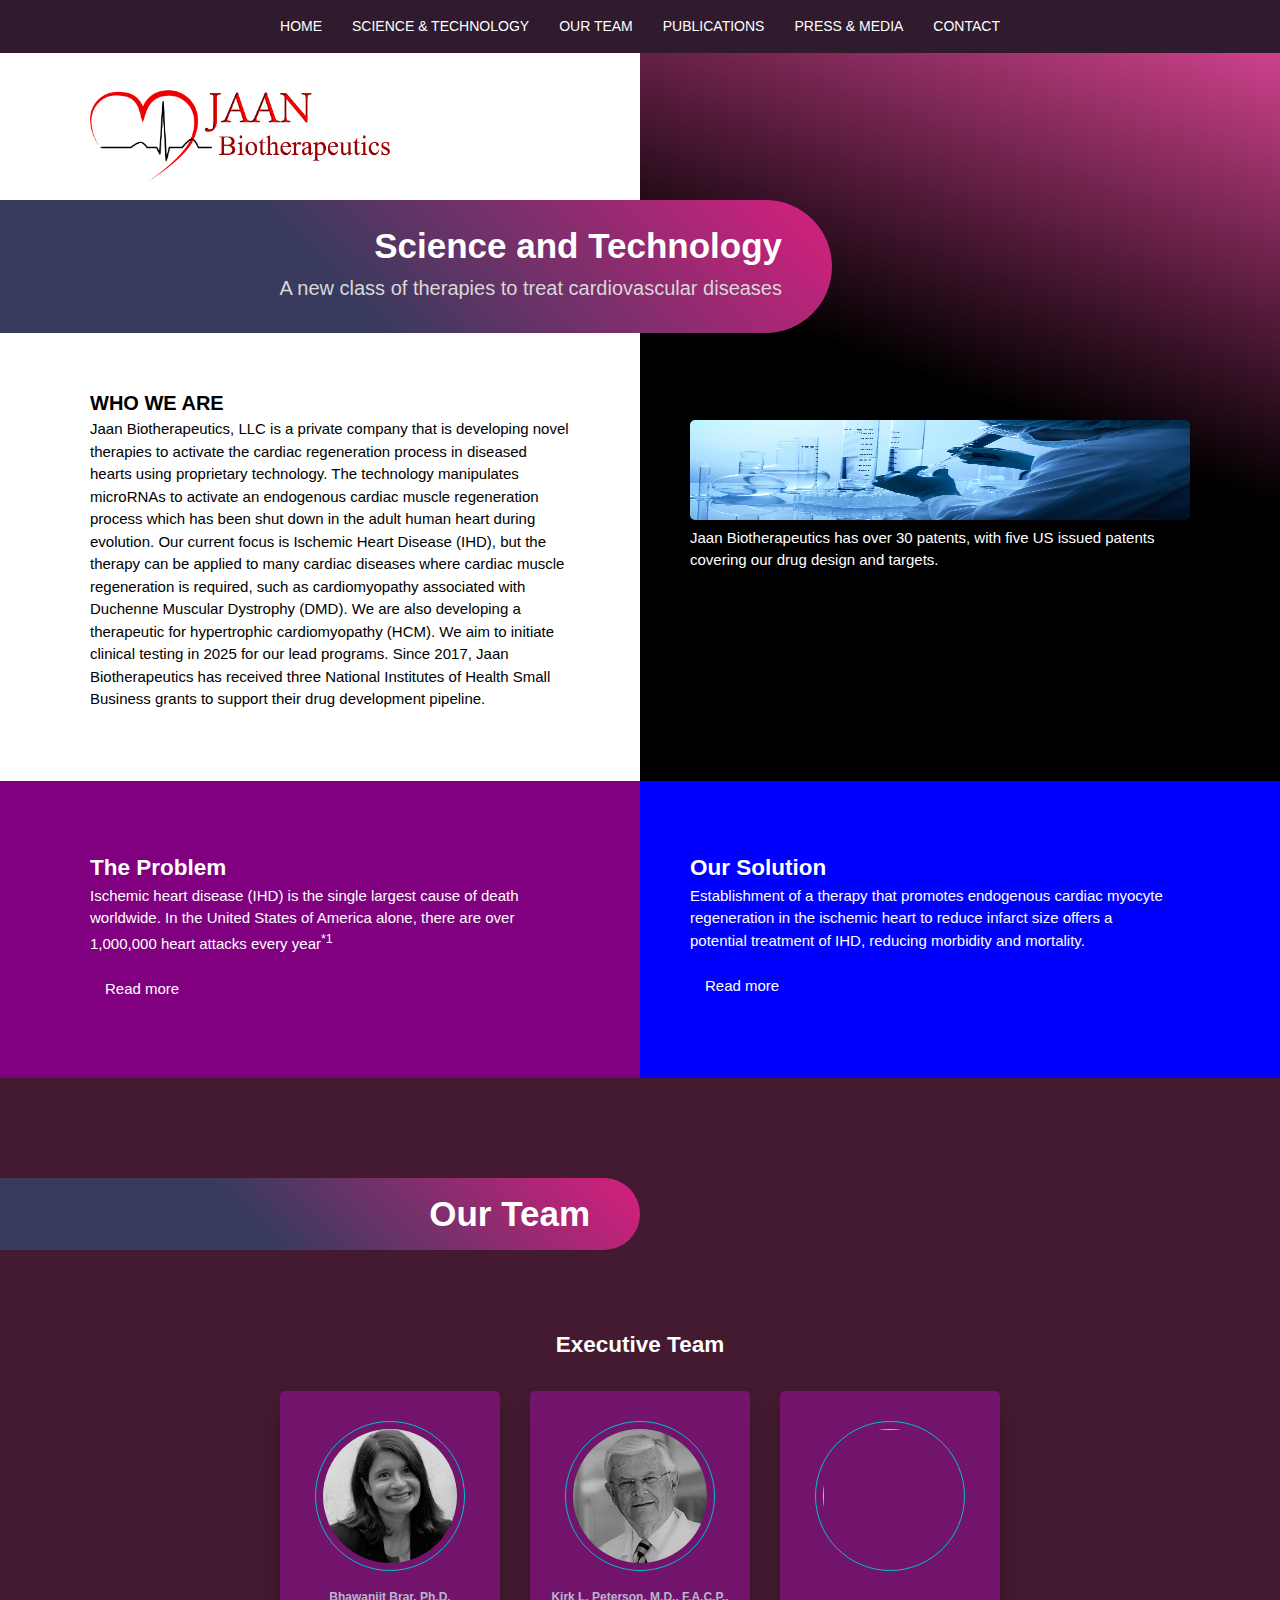
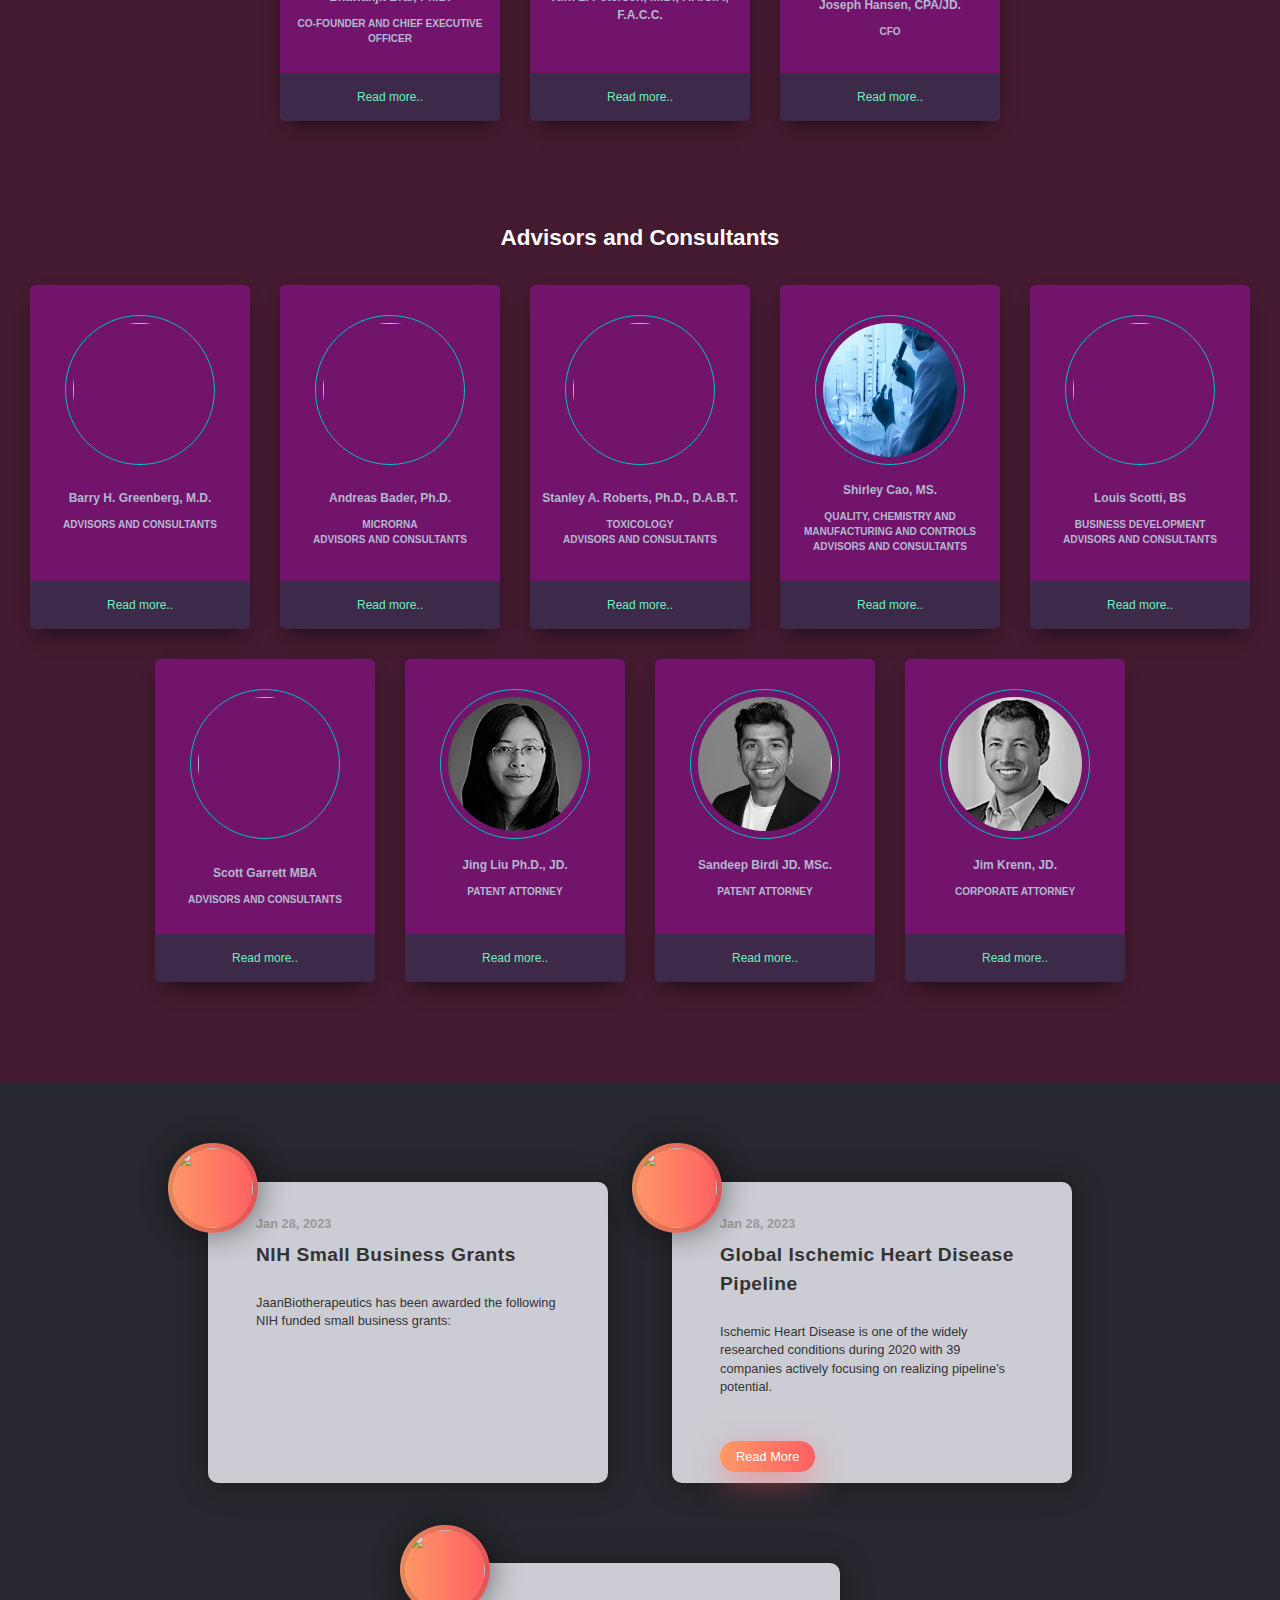
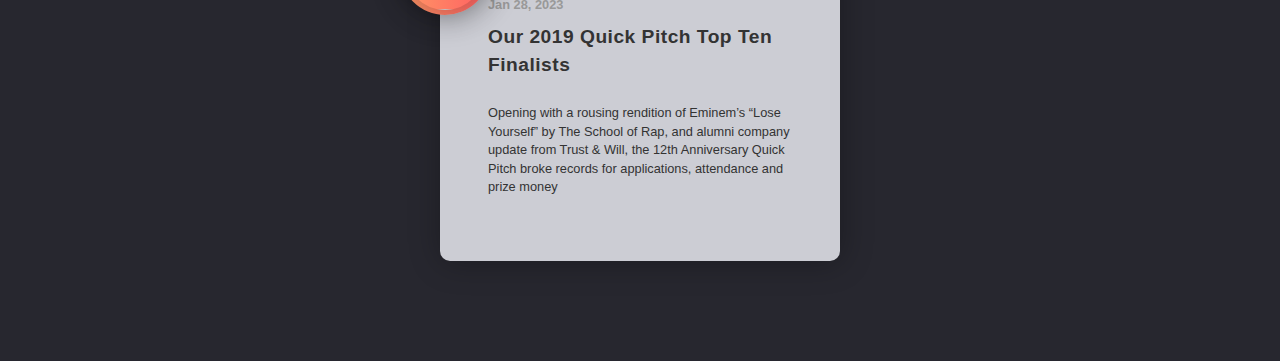
==== commit de2271bc: "10.17.2023 created news cards... (jlee)" ====
--- a/index.html
+++ b/index.html
@@ -455,14 +455,53 @@
 
       <section class="publications">
         <div class="container">
-          test
+
+          <div class="card">
+            <div class="img_circle">
+              <img src="https://images.pexels.com/photos/2529973/pexels-photo-2529973.jpeg?auto=compress&cs=tinysrgb&dpr=2&h=750&w=1260" alt="">
+            </div>
+            <div class="copy">
+              <h3>Jan 28, 2023</h3>
+              <h1>NIH Small Business Grants</h1>
+              <p>
+                JaanBiotherapeutics has been awarded the following NIH funded small business grants:   
+              </p>
+            </div>
+          </div>
+
+          <div class="card">
+            <div class="img_circle">
+              <img src="https://www.amplethemes.com/wp-content/uploads/edd/2020/07/192-1927144_news-icon-top-breaking-news-hd-png-download.png" alt="">
+            </div>
+            <div class="copy">
+              <h3>Jan 28, 2023</h3>
+              <h1>Global Ischemic Heart Disease Pipeline</h1>
+              <p>
+                Ischemic Heart Disease is one of the widely researched conditions during 2020 with 39 companies actively focusing on realizing pipeline’s potential. 
+              </p>
+              <a class="btn_primary" href='#' target="_blank">Read More</a>
+            </div>
+          </div>
+
+          <div class="card">
+            <div class="img_circle">
+              <img src="https://images.pexels.com/photos/2529973/pexels-photo-2529973.jpeg?auto=compress&cs=tinysrgb&dpr=2&h=750&w=1260" alt="">
+            </div>
+            <div class="copy">
+              <h3>Jan 28, 2023</h3>
+              <h1>Our 2019 Quick Pitch Top Ten Finalists</h1>
+              <p>
+                Opening with a rousing rendition of Eminem’s “Lose Yourself” by The School of Rap, and alumni company update from Trust & Will, the 12th Anniversary Quick Pitch broke records for applications, attendance and prize money
+                </p>
+            </div>
+          </div>
+
         </div>
 
 
       </section>
 
-      <section class="press">
-      </section>
+
 
       <section class="footer"></section>
     </main>
--- a/css/jaanbio.css
+++ b/css/jaanbio.css
@@ -3,6 +3,10 @@
   box-sizing: border-box;
   margin: 0;
   padding: 0;
+}
+
+:root {
+  --news-icon: "https://www.amplethemes.com/wp-content/uploads/edd/2020/07/192-1927144_news-icon-top-breaking-news-hd-png-download.png";
 }
 
 body {
@@ -346,9 +350,88 @@
   display: flex;
   justify-content: center;
   width: 100%;
+  padding-top: 100px;
+  padding-bottom: 100px;
 }
 
 .publications .container {
-  background-color: yellow;
-  height: 500px;
-}
+  display: flex;
+  flex-wrap: wrap;
+  column-gap: 4rem;
+  row-gap: 5rem;
+  justify-content: center;
+  width: 80%;
+}
+
+.publications .card {
+  background-color: rgb(204, 205, 212);
+  max-width: 400px;
+  border-radius: 10px;
+  box-shadow: 1px 1px 2rem rgba(0, 0, 0, 0.3);
+  position: relative;
+}
+
+.publications .img_circle {
+  height: 90px;
+  width: 90px;
+  background: linear-gradient(90deg, #ff9966, #ff5e62);
+  z-index: 10;
+  box-shadow: 1px 1px 2rem rgba(0, 0, 0, 0.3);
+  border-radius: 100%;
+  position: absolute;
+  left: -10%;
+  top: -13%;
+  display: flex;
+  align-items: center;
+  justify-content: center;
+}
+
+.publications .img_circle img {
+  height: 5rem;
+  width: 5rem;
+  position: relative;
+  border-radius: 100%;
+  box-shadow: 1px 1px 2rem rgba(0, 0, 0, 0.3);
+  z-index: 1;
+}
+
+.publications .copy {
+  padding: 2rem 3rem 1rem 3rem;
+}
+
+.publications h3 {
+  margin: 0 0 0.5rem 0;
+  color: #999;
+  font-size: 0.8rem;
+  text-align: left;
+}
+
+.publications h1 {
+  margin: 0 0 1.5rem 0;
+  font-size: 1.2rem;
+  letter-spacing: 0.5px;
+  color: #333;
+}
+.publications p {
+  margin: 0 0 3rem 0;
+  font-size: 0.8rem;
+  line-height: 1.45;
+  color: #333;
+}
+
+.btn_primary {
+  border: none;
+  outline: none;
+  background: linear-gradient(90deg, #ff9966, #ff5e62);
+  padding: 0.5rem 1rem;
+  border-radius: 50px;
+  color: white;
+  font-size: 0.8rem;
+  box-shadow: 1px 10px 2rem rgba(255, 94, 98, 0.5);
+  transition: all 0.2s ease-in;
+  text-decoration: none;
+}
+
+.btn_primary:hover {
+  box-shadow: 0px 5px 1rem rgba(255, 94, 98, 0.5);
+}
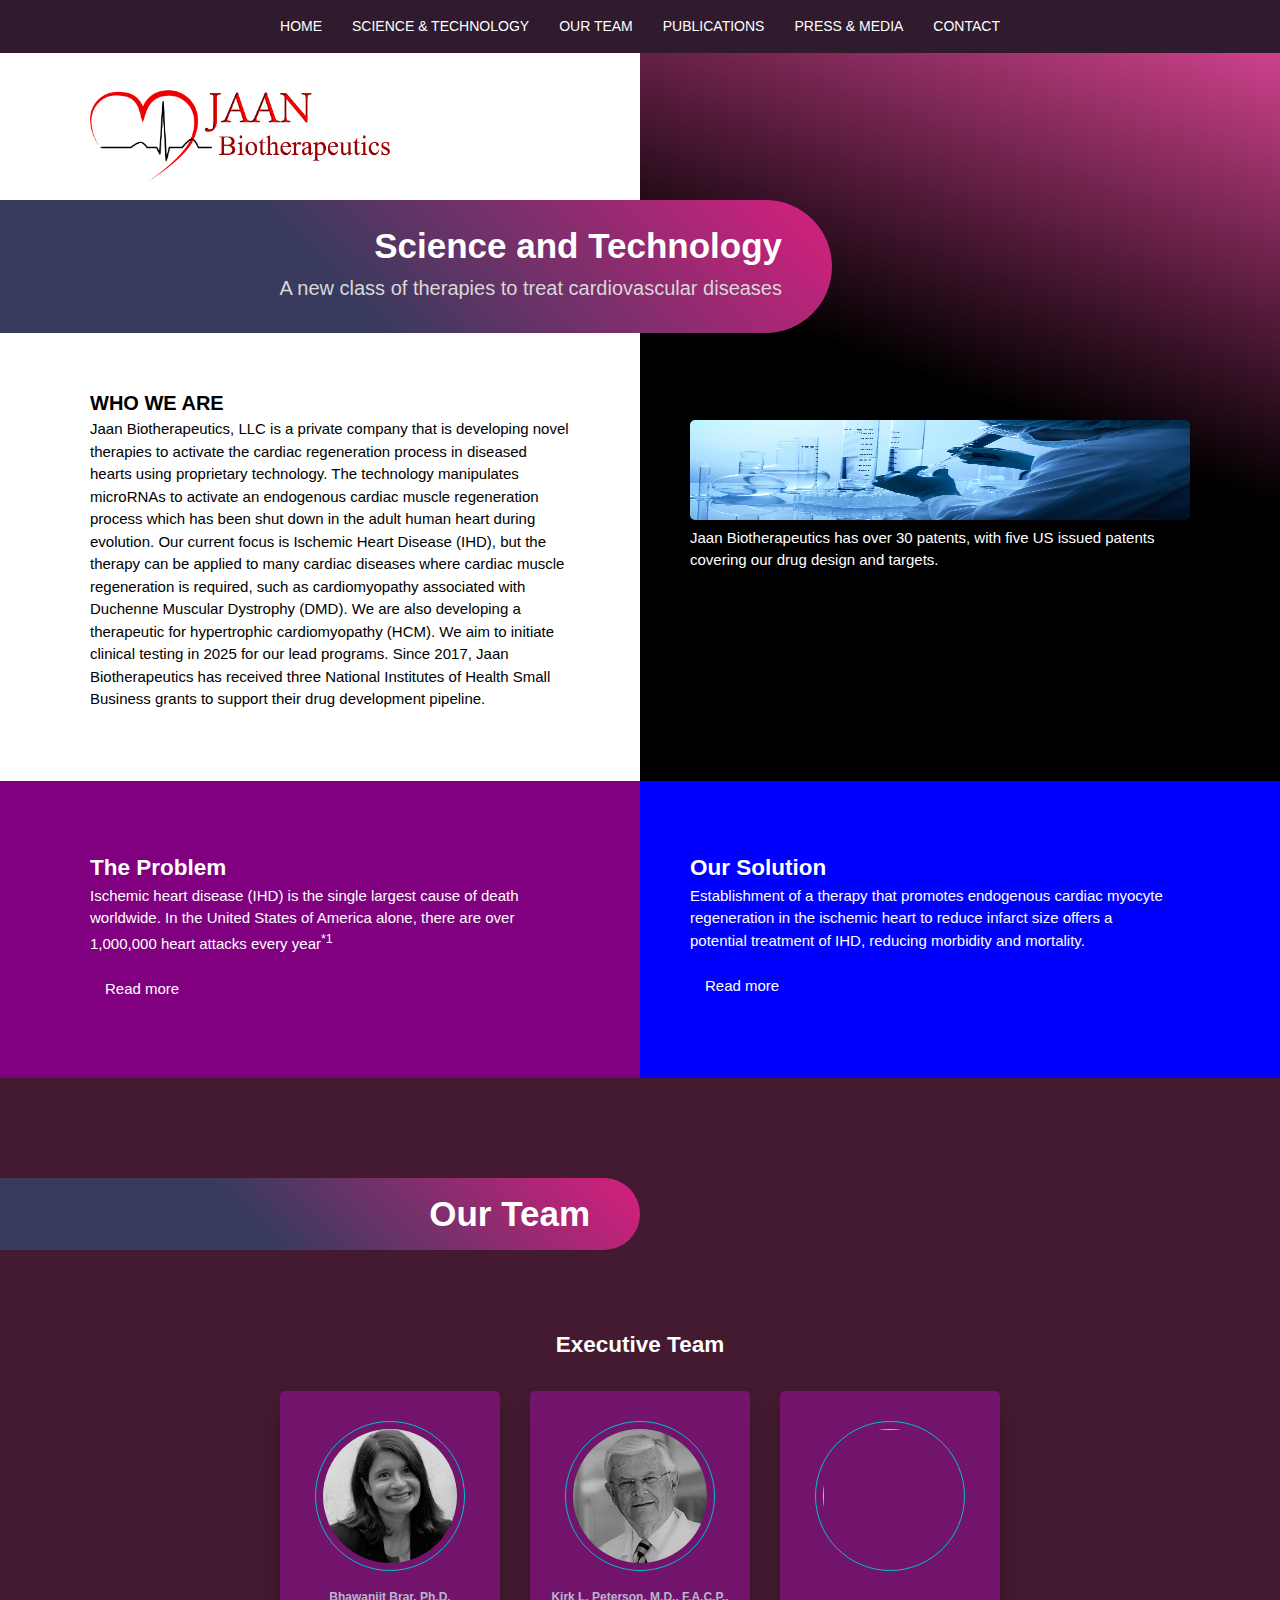
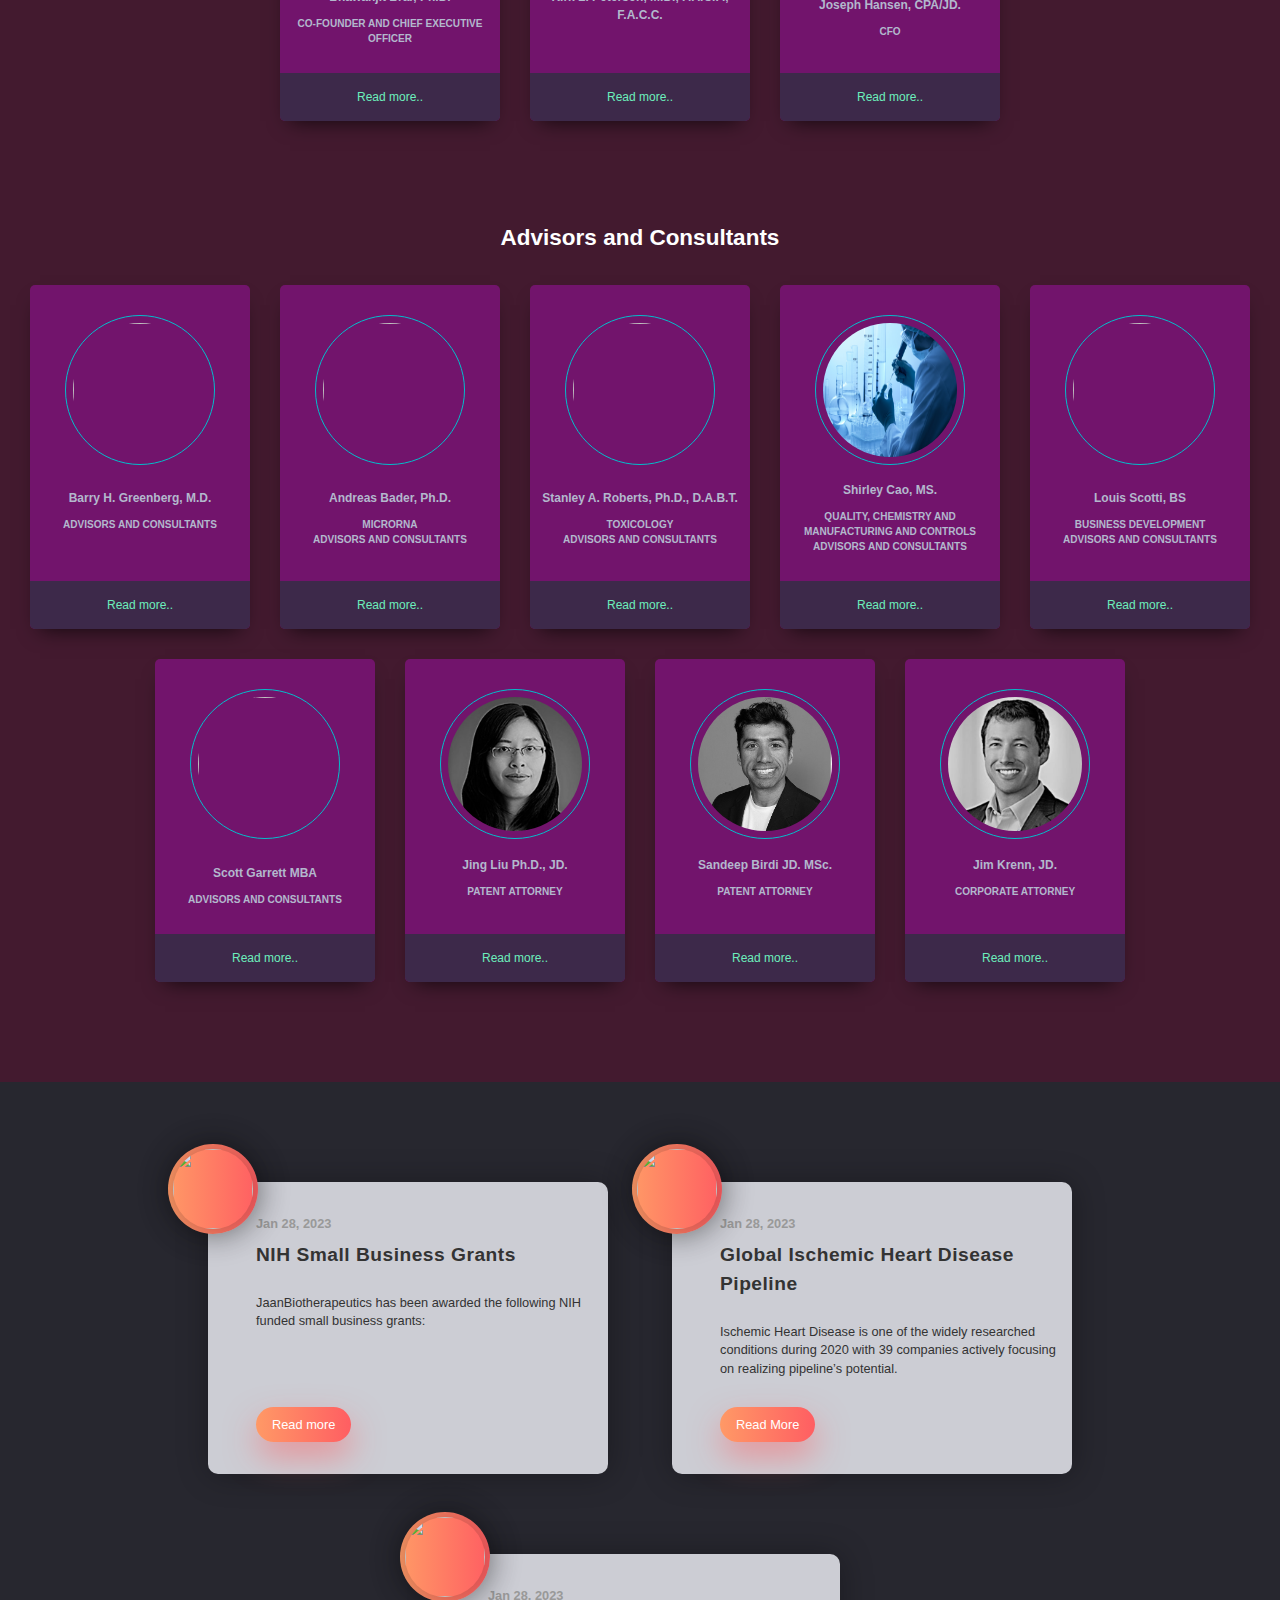
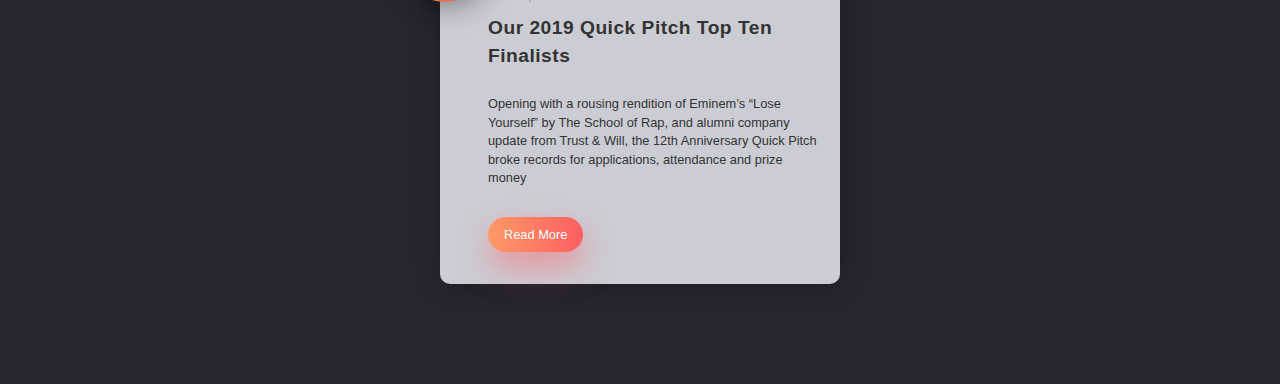
==== commit 194c2b7f: "10.19.2023 Added News modal Reduced modal related css to a single set to be used by any modal functi" ====
--- a/index.html
+++ b/index.html
@@ -68,7 +68,7 @@
           <h1>Science and Technology</h1>
           <h2>A new class of therapies to treat cardiovascular diseases</h2>
         </div>
-      </section>
+      </section> <!-- end: Home Section  -->
 
       <section class="about">
         <div class="leftPanel">
@@ -83,7 +83,7 @@
                   <label for="modalCB-problem" class="modal-bg"><!-- click bg to close modal --></label>
                   <div class="modal-inner">
                     <div class="modal-header"> 
-                      <label class="modal-close" for="modalCB-problem"><i class="fa fa-window-close-o fa-1x" aria-hidden="true"></i> Close</label>
+                      <label class="modal-close" for="modalCB-problem"> Close</label>
                       <hr>
                     </div>
                     <h2>The Problem</h2>
@@ -93,7 +93,7 @@
                     <img src="http://jaanbio.com/wp-content/uploads/2023/03/Five-Novel-Chart.png" width="500px" alt="">
                     <div class="modal-footer"> 
                       <hr>
-                      <label class="modal-close" for="modalCB-problem"><i class="fa fa-window-close-o fa-1x" aria-hidden="true"></i> Close</label>
+                      <label class="modal-close" for="modalCB-problem"> Close</label>
                     </div> <!-- end modal-footer -->
                   </div> <!-- end modal-inner -->
                 </div> <!-- end modal -->
@@ -114,7 +114,7 @@
                   <label for="modalCB-solution" class="modal-bg"><!-- click bg to close modal --></label>
                   <div class="modal-inner">
                     <div class="modal-header"> 
-                      <label class="modal-close bottom" for="modalCB-solution"><i class="fa fa-window-close-o fa-1x" aria-hidden="true"></i> Close</label>
+                      <label class="modal-close bottom" for="modalCB-solution"> Close</label>
                       <hr>
                     </div>
                     <h2>The Solution</h2>
@@ -125,7 +125,7 @@
                     In addition we have developed another viral delivered microRNA activator, JN-210, that is being developed for the treatment of hypertrophic cardiomyopathy, the single largest cause of sudden cardiac death in young adults5.
                     <div class="modal-footer"> 
                       <hr>
-                      <label class="modal-close" for="modalCB-solution"><i class="fa fa-window-close-o fa-1x" aria-hidden="true"></i> Close</label>
+                      <label class="modal-close" for="modalCB-solution"> Close</label>
                     </div> <!-- end modal-footer -->
                   </div> <!-- end modal-inner -->
                 </div> <!-- end modal -->
@@ -133,7 +133,7 @@
             </div> <!-- end panelContainer -->
           </div> <!-- end overylayColor -->
         </div> <!-- end rightPanel -->
-      </section>
+      </section> <!-- end: About Section  -->
   
       <section class="team">
         <div class="container">
@@ -163,7 +163,6 @@
                   <p>
                     Dr. Brar founded Jaan Biotherapeutics in 2015, following 7 years at Zensun USA, where she held various positions including the Vice President of Clinical Research, managing a United States Phase 2 clinical trial for a first in class therapeutic for the treatment of heart failure. Dr. Brar completed her undergraduate degree in Biochemistry from Swansea University in Wales and a Ph.D. in Physiology/Endocrinology from the University of Reading U.K. Dr. Brar has served as a consultant for many years helping companies to develop therapeutics through to clinical testing before founding Jaan Biotherapeutics. Dr. Brar is an inventor/co-inventor of numerous patents. In her spare time Dr. Brar like to spend time with her teenage daughters, walking her rescue American Staffordshire Terrier, cooking and running. She serves on the Board of Directors of her community as well as a member of the Women in Biosciences Founders Forum Group.
                   </p>
-    
                 </div><!----- End: modal-inner -------->
               </div><!----- End: modal  -------->
             </div><!----- End: bio1  -------->
@@ -451,14 +450,14 @@
         <div class="captionBar">
           <h1>Our Team</h1>
         </div>
-      </section>
+      </section> <!-- end: Teams Section  -->
 
       <section class="publications">
         <div class="container">
 
           <div class="card">
             <div class="img_circle">
-              <img src="https://images.pexels.com/photos/2529973/pexels-photo-2529973.jpeg?auto=compress&cs=tinysrgb&dpr=2&h=750&w=1260" alt="">
+              <img src="https://www.amplethemes.com/wp-content/uploads/edd/2020/07/192-1927144_news-icon-top-breaking-news-hd-png-download.png" alt="">
             </div>
             <div class="copy">
               <h3>Jan 28, 2023</h3>
@@ -466,8 +465,31 @@
               <p>
                 JaanBiotherapeutics has been awarded the following NIH funded small business grants:   
               </p>
-            </div>
+              <label for="modalCB-news1"><div class="read-more btn_primary">Read more</div></label>
+            </div>
+
+            <input type="checkbox" id="modalCB-news1" class="modal-state" />
+            <div class="modal"> 
+              <label for="modalCB-news1" class="modal-bg"></label>
+              <div class="modal-inner">
+                <div class="modal-header">
+                  <label class="modal-close" for="modalCB-news1">Close</label>
+                  <hr>
+                </div>
+
+                <h3>Jan 28, 2023</h3>
+                <h1>NIH Small Business Grants</h1>
+                <p>
+                  JaanBiotherapeutics has been awarded the following NIH funded small business grants:   
+                </p>
+              </div><!----- End: modal-inner -------->
+            </div><!----- End: modal  -------->
+
           </div>
+
+
+
+
 
           <div class="card">
             <div class="img_circle">
@@ -485,21 +507,22 @@
 
           <div class="card">
             <div class="img_circle">
-              <img src="https://images.pexels.com/photos/2529973/pexels-photo-2529973.jpeg?auto=compress&cs=tinysrgb&dpr=2&h=750&w=1260" alt="">
+              <img src="https://www.amplethemes.com/wp-content/uploads/edd/2020/07/192-1927144_news-icon-top-breaking-news-hd-png-download.png" alt="">
             </div>
             <div class="copy">
               <h3>Jan 28, 2023</h3>
               <h1>Our 2019 Quick Pitch Top Ten Finalists</h1>
               <p>
                 Opening with a rousing rendition of Eminem’s “Lose Yourself” by The School of Rap, and alumni company update from Trust & Will, the 12th Anniversary Quick Pitch broke records for applications, attendance and prize money
-                </p>
+              </p>
+              <a class="btn_primary" href='#' target="_blank">Read More</a>
             </div>
           </div>
 
         </div>
 
 
-      </section>
+      </section><!-- end: Publications Section  -->
 
 
 
--- a/css/jaanbio.css
+++ b/css/jaanbio.css
@@ -3,10 +3,6 @@
   box-sizing: border-box;
   margin: 0;
   padding: 0;
-}
-
-:root {
-  --news-icon: "https://www.amplethemes.com/wp-content/uploads/edd/2020/07/192-1927144_news-icon-top-breaking-news-hd-png-download.png";
 }
 
 body {
@@ -157,7 +153,6 @@
   z-index: 999;
 }
 .modal-inner {
-  position: relative;
   max-width: 70%;
   min-width: 700px;
   max-height: 90vh;
@@ -169,10 +164,21 @@
   color: black;
   border-radius: 5px;
   transition: top 0.25s ease;
-}
-.modal-state:checked ~ .modal .modal-inner {
-  top: 0;
-}
+  position: absolute;
+  top: 30%;
+  left: 30%;
+  transform: translate(-30%, -30%);
+}
+.modal-state {
+  display: none;
+}
+
+.modal-state:checked + .modal {
+  opacity: 1;
+  visibility: visible;
+  transition: opacity 1s ease;
+}
+
 .modal-bg {
   /*  click bg to close modal */
   position: fixed;
@@ -217,20 +223,6 @@
   background-color: rgba(0, 0, 0, 0.3);
   border-radius: 5px;
 }
-.topicExcerpt .modal img {
-  margin-top: 2em;
-  display: block;
-}
-.theProblem .modal-state:checked + .modal {
-  opacity: 1;
-  visibility: visible;
-  transition: opacity 1s ease;
-}
-.theSolution .modal-state:checked + .modal {
-  opacity: 1;
-  visibility: visible;
-  transition: opacity 1s ease;
-}
 
 /********** Team **********/
 .team {
@@ -257,18 +249,6 @@
   margin-top: 20px;
 }
 
-.team .modal-state {
-  display: none;
-}
-
-.team .modal-state:checked + .modal {
-  opacity: 1;
-  visibility: visible;
-  transition: opacity 1s ease;
-}
-.team .modal-state:checked ~ .modal .modal-inner {
-  top: 0;
-}
 .team h3 {
   margin: 10px 0;
   font-size: 0.8em;
@@ -396,7 +376,7 @@
 }
 
 .publications .copy {
-  padding: 2rem 3rem 1rem 3rem;
+  padding: 2rem 1rem 3rem 3rem;
 }
 
 .publications h3 {
@@ -419,7 +399,7 @@
   color: #333;
 }
 
-.btn_primary {
+.publications .btn_primary {
   border: none;
   outline: none;
   background: linear-gradient(90deg, #ff9966, #ff5e62);
@@ -427,11 +407,13 @@
   border-radius: 50px;
   color: white;
   font-size: 0.8rem;
-  box-shadow: 1px 10px 2rem rgba(255, 94, 98, 0.5);
+  box-shadow: 1px 15px 2rem rgba(255, 94, 98, 0.5);
   transition: all 0.2s ease-in;
   text-decoration: none;
-}
-
-.btn_primary:hover {
-  box-shadow: 0px 5px 1rem rgba(255, 94, 98, 0.5);
-}
+  position: absolute;
+  bottom: 2rem;
+}
+
+.publications .btn_primary:hover {
+  box-shadow: 0px 2px 1rem rgb(241, 162, 82);
+}
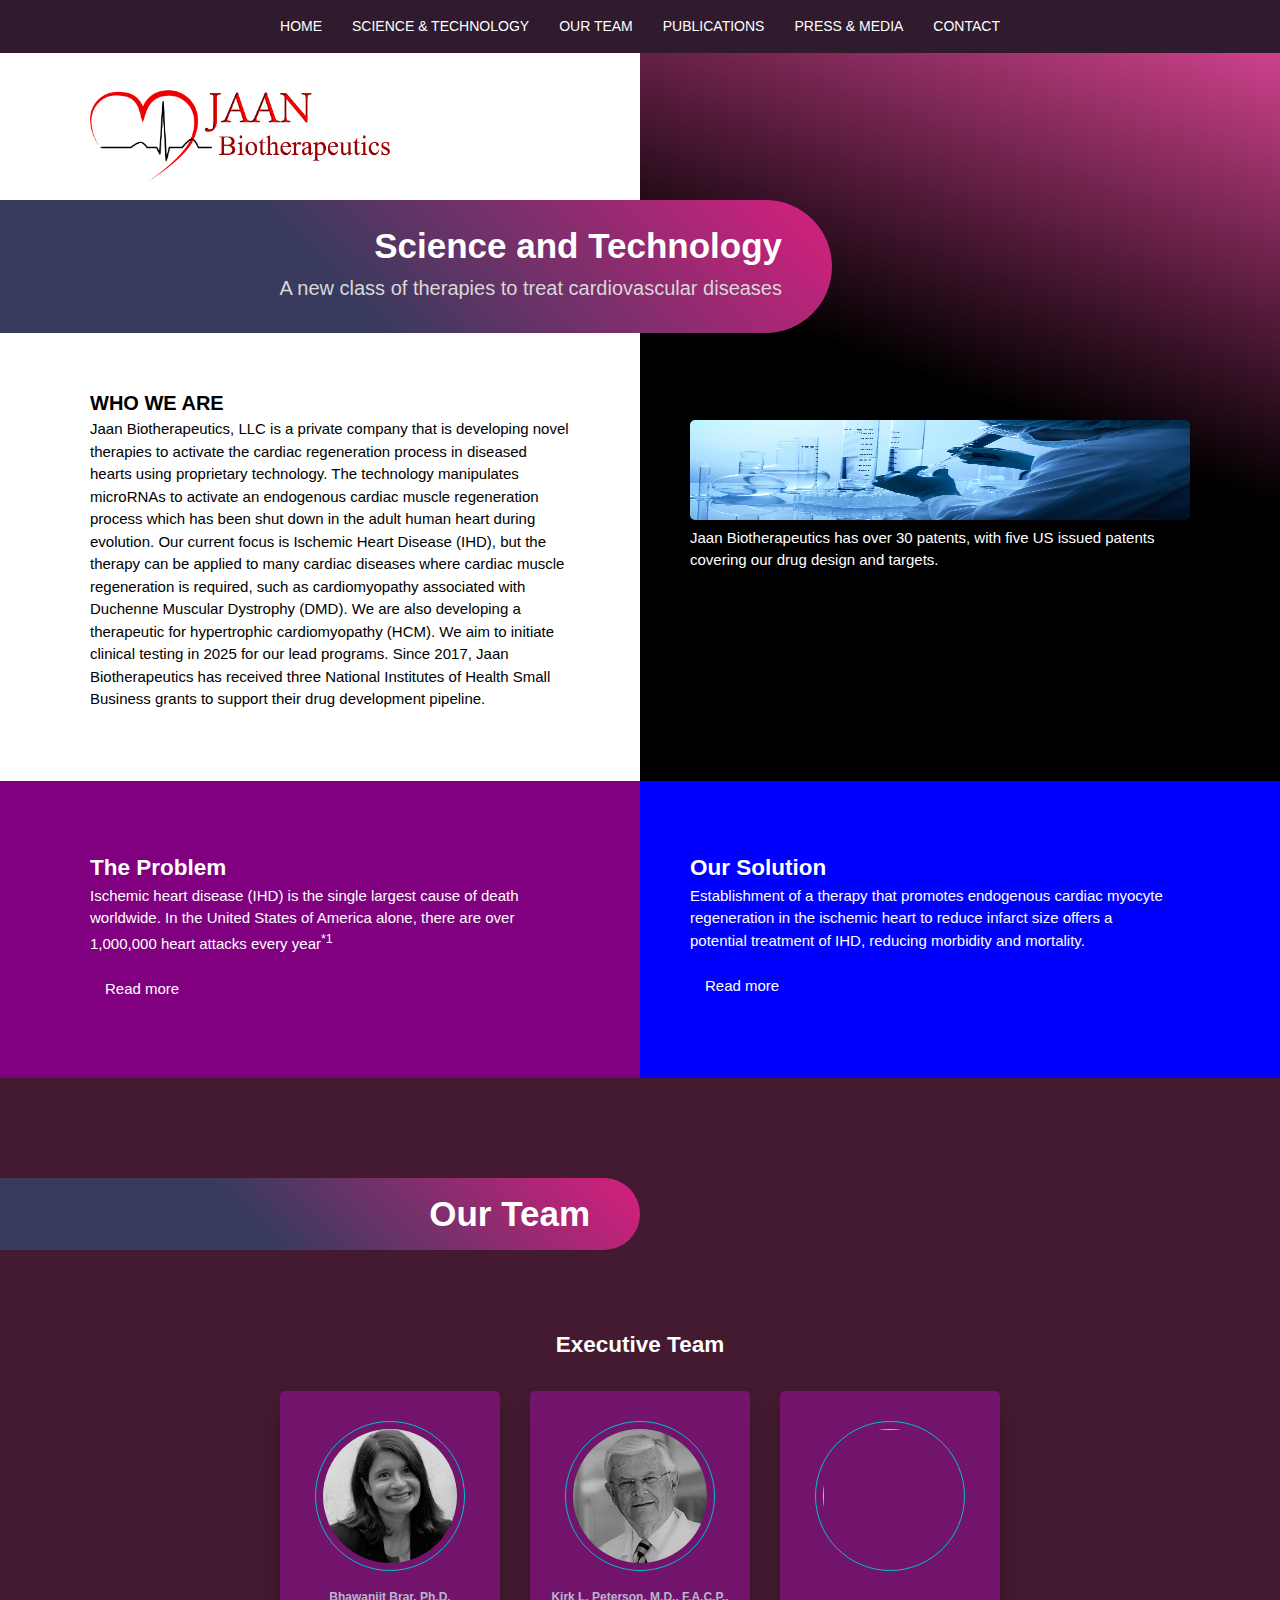
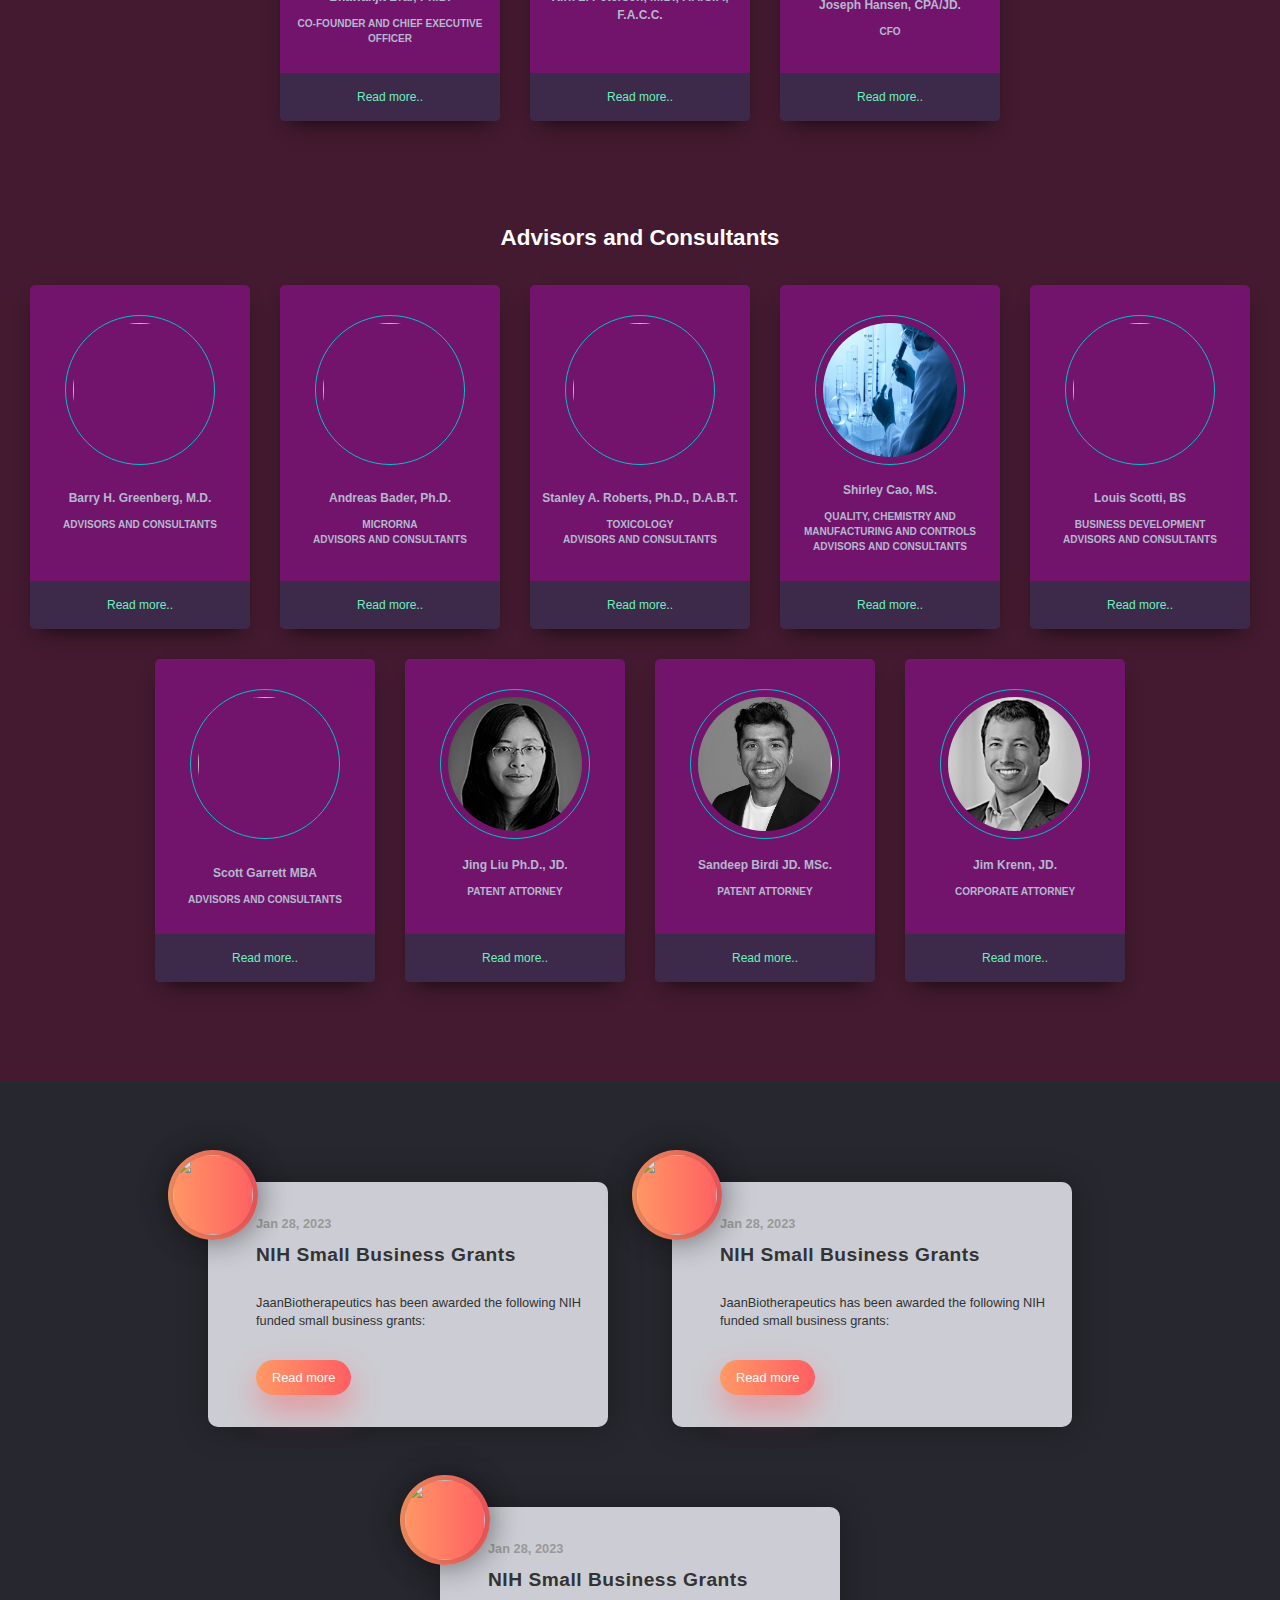
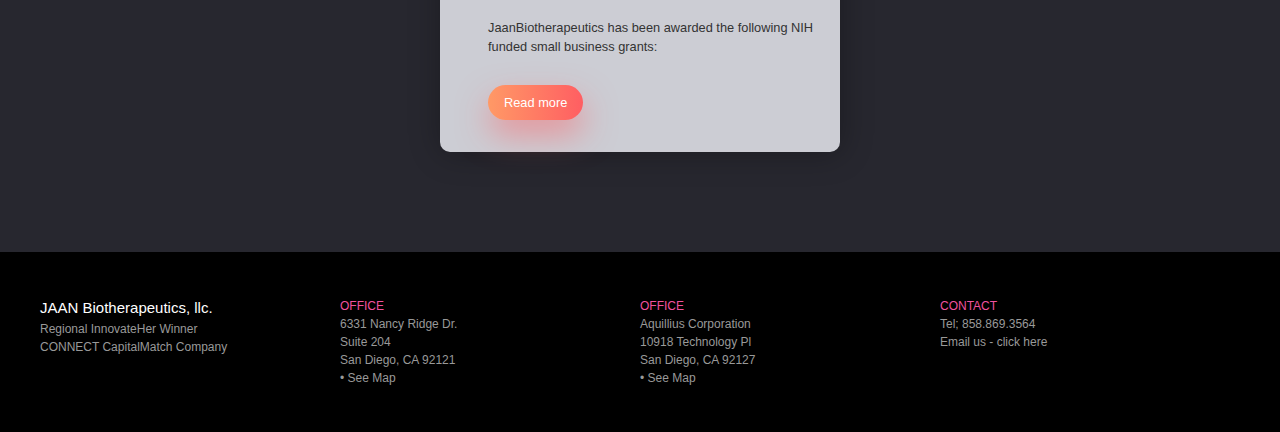
==== commit baf8b8f0: "10.20.2023 Added footer (jlee)" ====
--- a/index.html
+++ b/index.html
@@ -454,8 +454,7 @@
 
       <section class="publications">
         <div class="container">
-
-          <div class="card">
+          <div class="card" id="News 1">
             <div class="img_circle">
               <img src="https://www.amplethemes.com/wp-content/uploads/edd/2020/07/192-1927144_news-icon-top-breaking-news-hd-png-download.png" alt="">
             </div>
@@ -467,7 +466,6 @@
               </p>
               <label for="modalCB-news1"><div class="read-more btn_primary">Read more</div></label>
             </div>
-
             <input type="checkbox" id="modalCB-news1" class="modal-state" />
             <div class="modal"> 
               <label for="modalCB-news1" class="modal-bg"></label>
@@ -476,7 +474,6 @@
                   <label class="modal-close" for="modalCB-news1">Close</label>
                   <hr>
                 </div>
-
                 <h3>Jan 28, 2023</h3>
                 <h1>NIH Small Business Grants</h1>
                 <p>
@@ -484,49 +481,109 @@
                 </p>
               </div><!----- End: modal-inner -------->
             </div><!----- End: modal  -------->
-
-          </div>
-
-
-
-
-
-          <div class="card">
+          </div><!----- End: News 1  -------->
+
+          <div class="card" id="News 2">
             <div class="img_circle">
               <img src="https://www.amplethemes.com/wp-content/uploads/edd/2020/07/192-1927144_news-icon-top-breaking-news-hd-png-download.png" alt="">
             </div>
             <div class="copy">
               <h3>Jan 28, 2023</h3>
-              <h1>Global Ischemic Heart Disease Pipeline</h1>
+              <h1>NIH Small Business Grants</h1>
               <p>
-                Ischemic Heart Disease is one of the widely researched conditions during 2020 with 39 companies actively focusing on realizing pipeline’s potential. 
+                JaanBiotherapeutics has been awarded the following NIH funded small business grants:   
               </p>
-              <a class="btn_primary" href='#' target="_blank">Read More</a>
-            </div>
-          </div>
-
-          <div class="card">
+              <label for="modalCB-news1"><div class="read-more btn_primary">Read more</div></label>
+            </div>
+            <input type="checkbox" id="modalCB-news1" class="modal-state" />
+            <div class="modal"> 
+              <label for="modalCB-news1" class="modal-bg"></label>
+              <div class="modal-inner">
+                <div class="modal-header">
+                  <label class="modal-close" for="modalCB-news1">Close</label>
+                  <hr>
+                </div>
+
+                <h3>Jan 28, 2023</h3>
+                <h1>NIH Small Business Grants</h1>
+                <p>
+                  JaanBiotherapeutics has been awarded the following NIH funded small business grants:   
+                </p>
+              </div><!----- End: modal-inner -------->
+            </div><!----- End: modal  -------->
+          </div><!----- End: News 2  -------->
+
+          <div class="card" id="News 3">
             <div class="img_circle">
               <img src="https://www.amplethemes.com/wp-content/uploads/edd/2020/07/192-1927144_news-icon-top-breaking-news-hd-png-download.png" alt="">
             </div>
             <div class="copy">
               <h3>Jan 28, 2023</h3>
-              <h1>Our 2019 Quick Pitch Top Ten Finalists</h1>
+              <h1>NIH Small Business Grants</h1>
               <p>
-                Opening with a rousing rendition of Eminem’s “Lose Yourself” by The School of Rap, and alumni company update from Trust & Will, the 12th Anniversary Quick Pitch broke records for applications, attendance and prize money
+                JaanBiotherapeutics has been awarded the following NIH funded small business grants:   
               </p>
-              <a class="btn_primary" href='#' target="_blank">Read More</a>
-            </div>
+              <label for="modalCB-news1"><div class="read-more btn_primary">Read more</div></label>
+            </div>
+            <input type="checkbox" id="modalCB-news1" class="modal-state" />
+            <div class="modal"> 
+              <label for="modalCB-news1" class="modal-bg"></label>
+              <div class="modal-inner">
+                <div class="modal-header">
+                  <label class="modal-close" for="modalCB-news1">Close</label>
+                  <hr>
+                </div>
+
+                <h3>Jan 28, 2023</h3>
+                <h1>NIH Small Business Grants</h1>
+                <p>
+                  JaanBiotherapeutics has been awarded the following NIH funded small business grants:   
+                </p>
+              </div><!----- End: modal-inner -------->
+            </div><!----- End: modal  -------->
+          </div><!----- End: News 3  -------->
+        </div>
+      </section><!-- end: Publications Section  -->
+
+
+
+      <section class="footer">
+        <div class="container">
+          
+          <div class="section">
+              <h3>JAAN Biotherapeutics, llc. </h3>
+              <h5>
+                Regional InnovateHer Winner </br>
+                CONNECT CapitalMatch Company</br></br>
+              </h5>
           </div>
-
-        </div>
-
-
-      </section><!-- end: Publications Section  -->
-
-
-
-      <section class="footer"></section>
+          <div class="section">
+            <h4>OFFICE</h4>
+            <h5>6331 Nancy Ridge Dr.</br>
+              Suite 204</br>
+              San Diego, CA 92121</br>
+              • See Map
+            </h5>
+
+
+          </div>
+          <div class="section">
+            <h4>OFFICE</h4>
+            <h5>Aquillius Corporation</br>
+              10918 Technology Pl</br>
+              San Diego, CA 92127</br>
+              • See Map</h5>
+
+          </div>
+
+          <div class="section">
+            <h4>CONTACT</h4>
+            <h5>Tel; 858.869.3564</br>
+              Email us - click here
+            </h5>
+          </div>
+        </div>
+      </section>
     </main>
 
   </body>
--- a/css/jaanbio.css
+++ b/css/jaanbio.css
@@ -153,7 +153,7 @@
   z-index: 999;
 }
 .modal-inner {
-  max-width: 70%;
+  max-width: 100%;
   min-width: 700px;
   max-height: 90vh;
   margin: 2em;
@@ -166,7 +166,7 @@
   transition: top 0.25s ease;
   position: absolute;
   top: 30%;
-  left: 30%;
+  left: 35%;
   transform: translate(-30%, -30%);
 }
 .modal-state {
@@ -417,3 +417,41 @@
 .publications .btn_primary:hover {
   box-shadow: 0px 2px 1rem rgb(241, 162, 82);
 }
+
+.footer {
+  background-color: rgb(0, 0, 0);
+  display: flex;
+  position: relative;
+  justify-content: center;
+  padding: 3em 0 3em 0;
+}
+
+.footer .container {
+  display: flex;
+  color: white;
+}
+
+.footer .section {
+  border: 0px solid gray;
+  min-width: 25%;
+}
+
+.footer .logo {
+  width: 180px;
+}
+
+.footer h3 {
+  font-weight: 50;
+  font-size: 1em;
+  color: #ffffff;
+}
+.footer h4 {
+  font-weight: 50;
+  font-size: 0.8em;
+  color: #f0529f;
+}
+.footer h5 {
+  font-weight: 50;
+  font-size: 0.8em;
+  color: #999;
+}
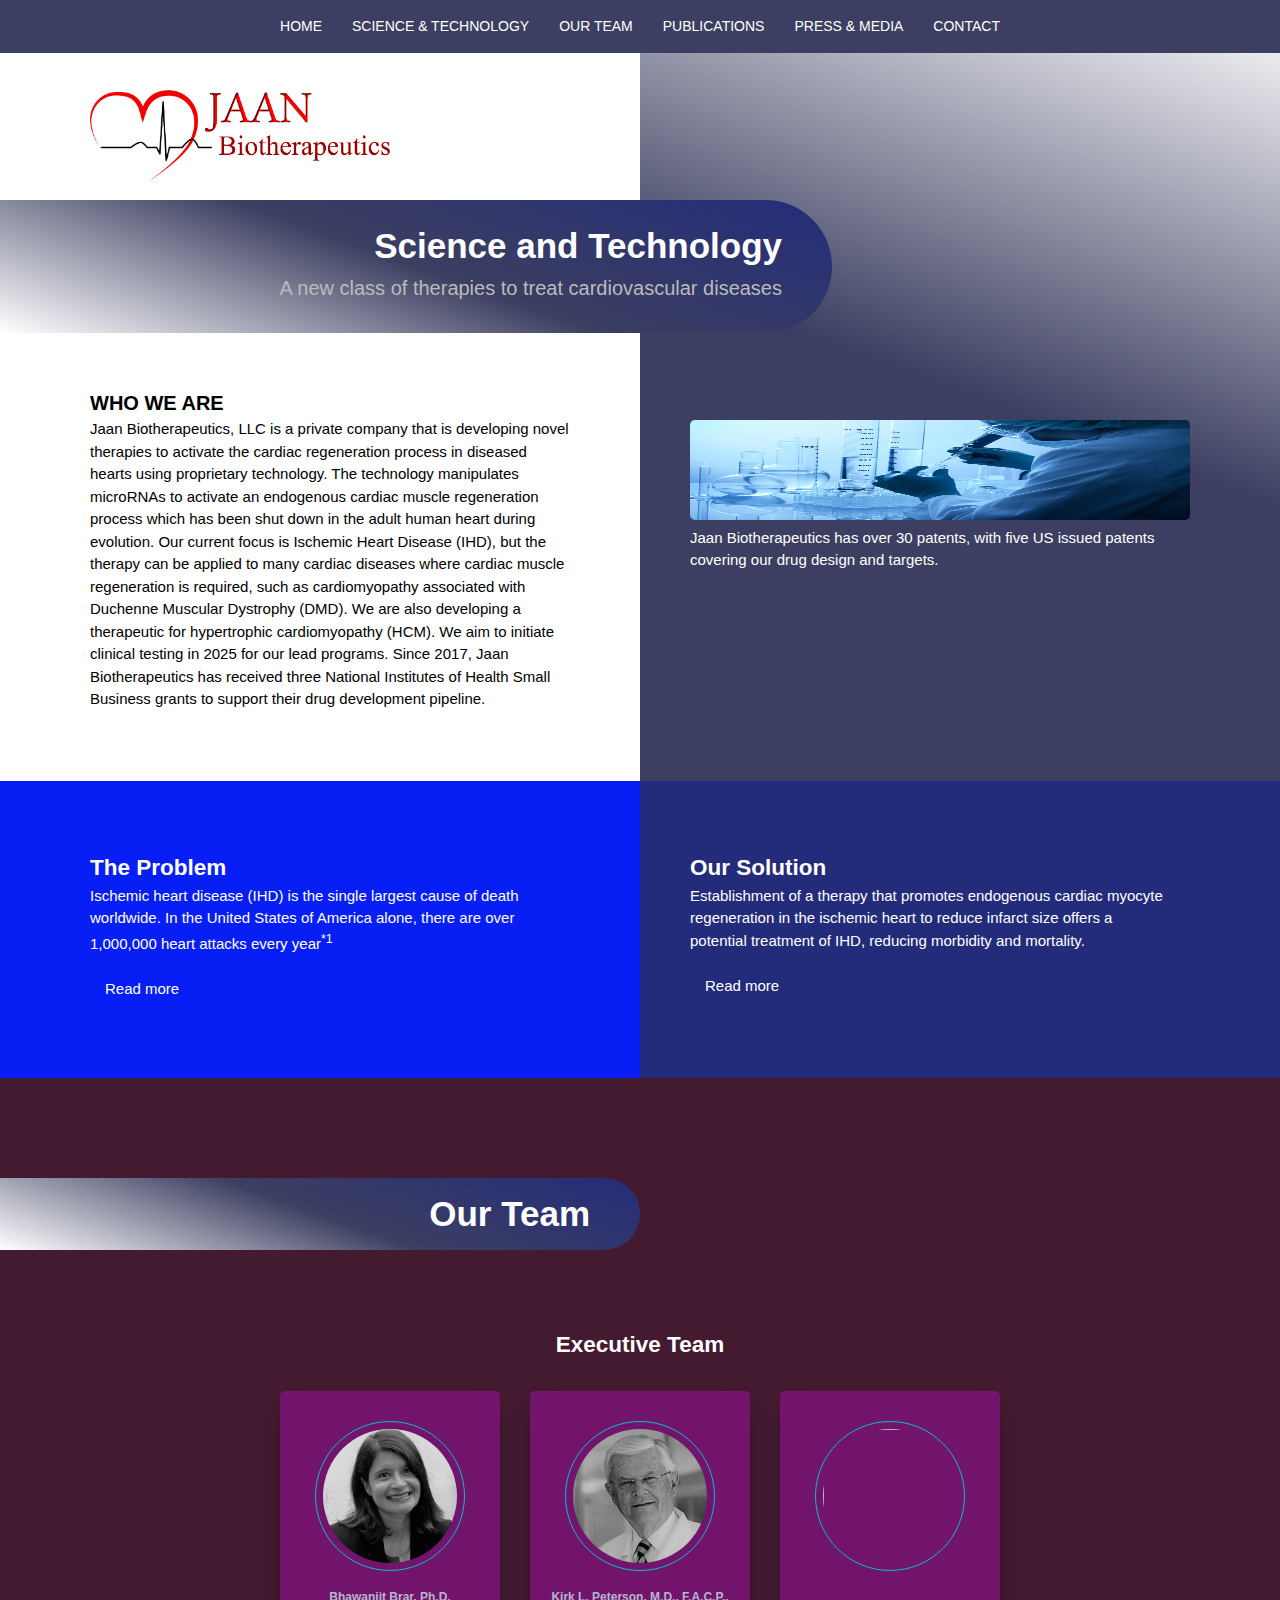
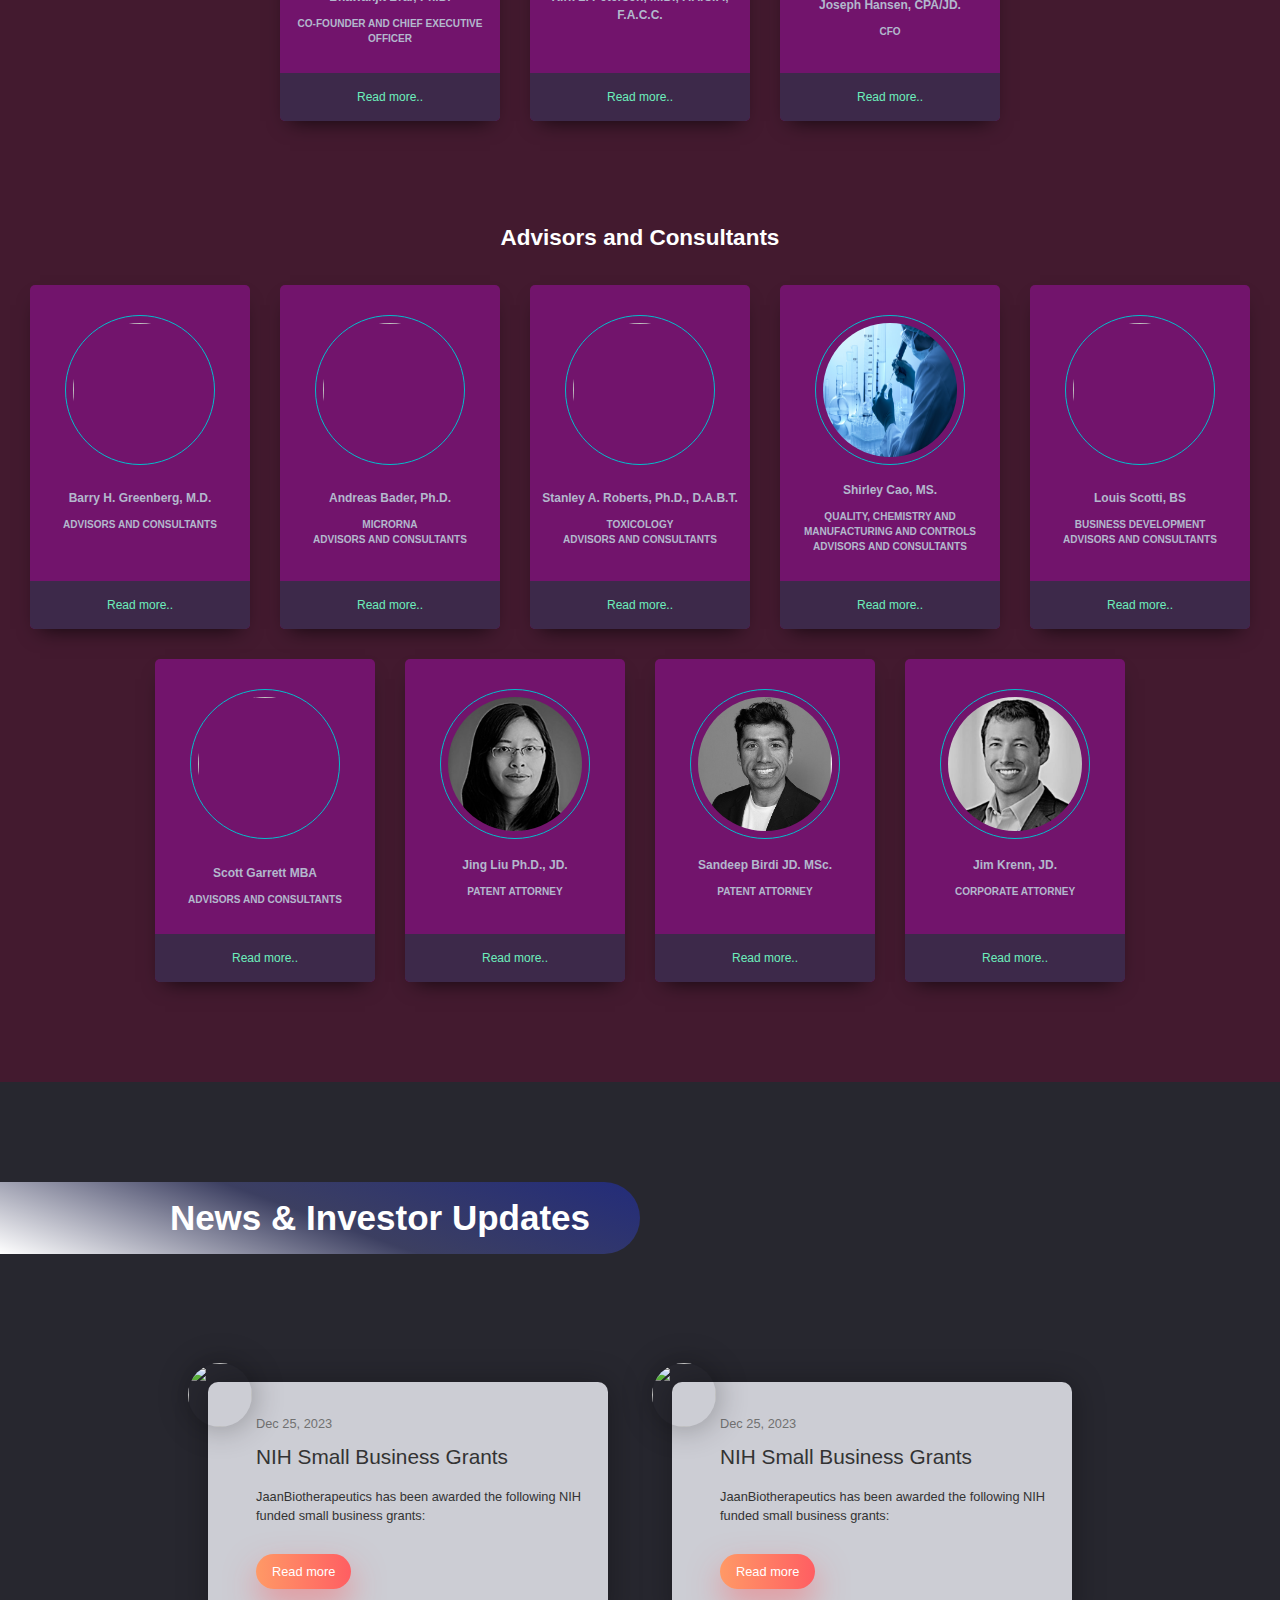
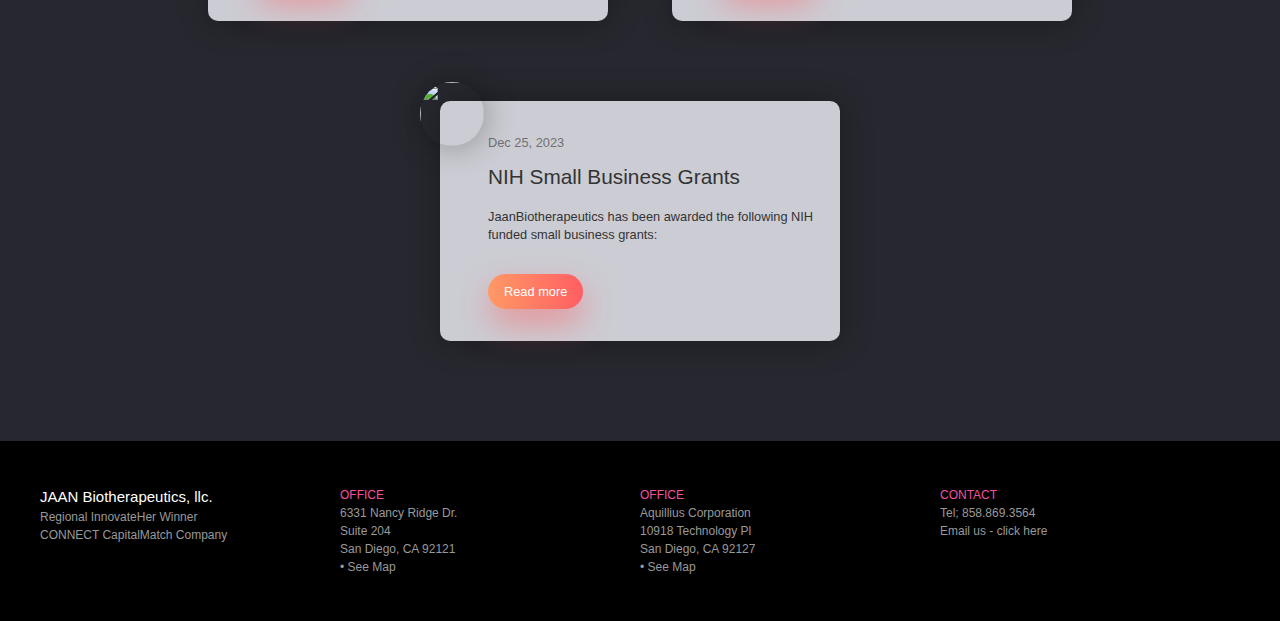
==== commit ed364f4d: "11.20.2023 started work on css color vars (jlee)" ====
--- a/index.html
+++ b/index.html
@@ -51,7 +51,6 @@
               </p>
             </div>
         </div>
-
         <div class="rightPanel">
             <div class="panelContainer">
               <div class="contentArea">
@@ -63,7 +62,6 @@
               </div>
             </div>
         </div>
-
         <div class="captionBar">
           <h1>Science and Technology</h1>
           <h2>A new class of therapies to treat cardiovascular diseases</h2>
@@ -72,9 +70,9 @@
 
       <section class="about">
         <div class="leftPanel">
-          <div class="overlayColor">
+
             <div class="panelContainer">
-              <div class="topicExcerpt theProblem">
+              <div class="topicExcerpt">
                 <h2>The Problem</h2> 
                 Ischemic heart disease (IHD) is the single largest cause of death worldwide. In the United States of America alone, there are over 1,000,000 heart attacks every year<sup>*1</sup>  
                 <label for="modalCB-problem" class="read-more">Read more</label>
@@ -83,8 +81,7 @@
                   <label for="modalCB-problem" class="modal-bg"><!-- click bg to close modal --></label>
                   <div class="modal-inner">
                     <div class="modal-header"> 
-                      <label class="modal-close" for="modalCB-problem"> Close</label>
-                      <hr>
+                      <label class="modal-close" for="modalCB-problem"> Close</label>                    
                     </div>
                     <h2>The Problem</h2>
                       Ischemic heart disease (IHD) is the single largest cause of death worldwide. In the United States of America alone, there are over 1,000,000 heart attacks every year<sup>*1</sup>.
@@ -92,20 +89,19 @@
                      Limitation of blood flow to the heart causes ischemia and irreversible death of the myocardial cells resulting in irreversible heart damage, progressive myocardial remodeling, reduced heart function and heart failure.  The size of a myocardial infarct is directly correlated with a decrease of heart function, the risk of developing heart failure and mortality. Infarct size may be significantly decreased with prompt reperfusion after the first symptoms, either by thrombolytic treatment or by percutaneous intervention. Indeed, restoration of arterial perfusion with thrombolytic and antiplatelet therapy during percutaneous coronary intervention (PCI) is the most commonly performed invasive therapeutic cardiac procedure in the management of IHD.  The decline in myocardial infarction (MI) acute mortality, achieved with primary PCI, has augmented the prevalence of HF among survivors, because of the development of substantial scarring despite reperfusion strategies. A major problem is that human adult cardiac myocytes fail to elicit an endogenous regenerative response after a MI, and there are no adjunctive pharmacological treatments that can be administered in conjunction with reperfusion injury to regenerate heart muscle at the time of or following an MI.
                     <img src="http://jaanbio.com/wp-content/uploads/2023/03/Five-Novel-Chart.png" width="500px" alt="">
                     <div class="modal-footer"> 
-                      <hr>
                       <label class="modal-close" for="modalCB-problem"> Close</label>
                     </div> <!-- end modal-footer -->
                   </div> <!-- end modal-inner -->
                 </div> <!-- end modal -->
               </div> <!-- end theProblem -->
             </div> <!-- end panelContainer -->
-          </div> <!-- end overylayColor -->
+
         </div> <!-- end leftPanel -->
         
         <div class="rightPanel">
-          <div class="overlayColor">
+
             <div class="panelContainer">
-              <div class="topicExcerpt theSolution">
+              <div class="topicExcerpt">
                 <h2>Our Solution</h2> 
                 Establishment of a therapy that promotes endogenous cardiac myocyte regeneration in the ischemic heart to reduce infarct size offers a potential treatment of IHD, reducing morbidity and mortality. 
                 <label for="modalCB-solution" class="read-more">Read more</label>
@@ -115,7 +111,7 @@
                   <div class="modal-inner">
                     <div class="modal-header"> 
                       <label class="modal-close bottom" for="modalCB-solution"> Close</label>
-                      <hr>
+                     
                     </div>
                     <h2>The Solution</h2>
                     Establishment of a therapy that promotes endogenous cardiac myocyte regeneration in the ischemic heart to reduce infarct size offers a potential treatment of IHD, reducing morbidity and mortality. 
@@ -124,14 +120,14 @@
                     JaanBiotherapeutics L.L.C. (JBT) has developed adeno associated viral constructs (JBT-miR2) that express the inhibitors to the four microRNA sequences. Uniquely, injections of this virus directly into the myocardium reduce infarct size in our experimental murine model of IHD and constitute an ideal and innovative approach for regeneration of human cardiac myocytes adjunct with reperfusion therapy.   In addition to viral delivery of the microRNA inhibitor sequences, we have also developed and tested both the safety and efficacy of synthetic oligonucleotide inhibitors (JN-101) in mice with a heart attack4. We have tested the efficacy and safety of JBT-miR2 in large animal models of IHD and will test the efficacy of our oligonucleotides in this model.
                     In addition we have developed another viral delivered microRNA activator, JN-210, that is being developed for the treatment of hypertrophic cardiomyopathy, the single largest cause of sudden cardiac death in young adults5.
                     <div class="modal-footer"> 
-                      <hr>
+                     
                       <label class="modal-close" for="modalCB-solution"> Close</label>
                     </div> <!-- end modal-footer -->
                   </div> <!-- end modal-inner -->
                 </div> <!-- end modal -->
               </div> <!-- end theProblem -->
             </div> <!-- end panelContainer -->
-          </div> <!-- end overylayColor -->
+
         </div> <!-- end rightPanel -->
       </section> <!-- end: About Section  -->
   
@@ -155,7 +151,6 @@
                 <div class="modal-inner">
                   <div class="modal-header">
                     <label class="modal-close" for="modalCB-bio1">Close</label>
-                    <hr>
                   </div>
                   <img class="photo" src="/images/Brar2.jpg" alt="" />
                   <h2>Bhawanjit Brar, Ph.D.</h2>
@@ -163,6 +158,9 @@
                   <p>
                     Dr. Brar founded Jaan Biotherapeutics in 2015, following 7 years at Zensun USA, where she held various positions including the Vice President of Clinical Research, managing a United States Phase 2 clinical trial for a first in class therapeutic for the treatment of heart failure. Dr. Brar completed her undergraduate degree in Biochemistry from Swansea University in Wales and a Ph.D. in Physiology/Endocrinology from the University of Reading U.K. Dr. Brar has served as a consultant for many years helping companies to develop therapeutics through to clinical testing before founding Jaan Biotherapeutics. Dr. Brar is an inventor/co-inventor of numerous patents. In her spare time Dr. Brar like to spend time with her teenage daughters, walking her rescue American Staffordshire Terrier, cooking and running. She serves on the Board of Directors of her community as well as a member of the Women in Biosciences Founders Forum Group.
                   </p>
+                  <div class="modal-footer">
+                    <label class="modal-close" for="modalCB-bio1">Close</label>
+                  </div>
                 </div><!----- End: modal-inner -------->
               </div><!----- End: modal  -------->
             </div><!----- End: bio1  -------->
@@ -179,7 +177,6 @@
                 <div class="modal-inner">
                   <div class="modal-header">
                     <label class="modal-close" for="modalCB-bio2"> Close</label>
-                    <hr>
                   </div>
                   <img class="photo" src="/images/Kirk Peterson.jpg" alt="" />
                   <h2>Kirk L. Peterson, M.D., F.A.C.P., F.A.C.C.</h2>
@@ -187,6 +184,9 @@
                   <p>
                     Kirk L. Peterson, MD, FACP, FACC, is a Professor of Medicine Emeritus at the University of California San Diego (UCSD) School of Medicine where he held the Perlman Chair of Cardiology for more than 25 years. During his 50-year professional career at UCSD, he also served as a cardiology consultant to the Naval Regional Medical Center and the Veteran’s Hospital in San Diego. He served as the Director of the Sulpizio Cardiovascular Center, UC San Diego Health System, from its opening in 2011 until 2015. During his academic career he sat on the editorial board of the Journal American College of Cardiology and was also President of the Medical Education Research Foundation. Between 2005 and 2020, Professor Peterson served as the Director of the Seaweed Canyon Cardiovascular Physiology Laboratory, University of California at San Diego School of Medicine, the site where the murine investigations of Jaan Biotherapeutics drugs were conducted in double-blind studies. He has authored over 180 papers in cardiology, numerous book chapters, and served as the senior author of a text book on Cardiac Catheterization and Angiography. Professor Peterson received his medical degree from the Cornell University Medical College in New York, New York,completed two years of post-graduate training in Internal Medicine at The New York Hospital-Cornell Medical Center, and received fellowship training in Cardiovascular Medicine at The Baylor College of Medicine before coming to UC San Diego.
                   </p>
+                  <div class="modal-footer">
+                    <label class="modal-close" for="modalCB-bio2">Close</label>
+                  </div>
                 </div><!----- End: modal-inner -------->
               </div><!----- End: modal  -------->
             </div><!----- End: bio2  -------->
@@ -204,7 +204,6 @@
                 <div class="modal-inner">
                   <div class="modal-header">
                     <label class="modal-close" for="modalCB-bio3"> Close</label>
-                    <hr>
                   </div>
                   <img class="photo" src="/images/Joseph Hansen.jpg" alt="" />
                   <h2>Joseph Hansen</h2>
@@ -212,11 +211,13 @@
                   <p>
                     Joseph Hansen, CPA/Attorney, is Chief Financial Officer of JaanBiotherapeutics LLC and a member of the City of Oceanside Citizen Oversight Investment Committee. He formerly was CFO for a number of public and private companies including Zensun Science and Technology Co., Ltd Shanghai, PRC, Pacific Ethanol, Inc. (Nasdaq), National RV Holdings, Inc. (formerly NYSE), Zacky Foods/Farms Companies, Avis Enterprises/Intervest (holding companies of Warren Avis, Avis Rent a Car founder), among others. He is co-founder of 4 companies and a former board member of private companies. His early background consisted of employment with Big 4 accounting firms, the practice of law, and editing for the Journal of Taxation. He holds degrees from New York University Graduate School of Law-LLM-Tax, Tulane University School of Law-JD, and University of Wisconsin-Madison-BBA accounting. He also holds a Wisconsin Bar license-inactive and an inactive CPA license.  
                   </p>
+                  <div class="modal-footer">
+                    <label class="modal-close" for="modalCB-bio3">Close</label>
+                  </div>
                 </div><!----- End: modal-inner -------->
               </div><!----- End: modal  -------->
             </div><!----- End: bio3  -------->
           </div><!----- End: executives  -------->
-
           <div class="heading advisors">
             <h2>Advisors and Consultants</h2>
           </div>
@@ -227,7 +228,6 @@
               <img class="photo" src="/images/Barry Greenberg.jpg" alt="" />
               <h3>Barry H. Greenberg, M.D. </h3>
               <h6>Advisors and Consultants</h6>
-
               <label for="modalCB-bio4"><div class="read-more">Read more..</div></label>
               <input type="checkbox" id="modalCB-bio4" class="modal-state" />
               <div class="modal"> 
@@ -235,7 +235,6 @@
                 <div class="modal-inner">
                   <div class="modal-header">
                     <label class="modal-close" for="modalCB-bio4"> Close</label>
-                    <hr>
                   </div>
                   <img class="photo" src="/images/Barry Greenberg.jpg" alt="" />
                   <h2>Barry H. Greenberg, M.D. </h2>
@@ -243,6 +242,9 @@
                   <p>
                     Barry H. Greenberg, MD, is Distinguished Professor of Medicine and Director of the Advanced Heart Failure Treatment Program at the University of California, San Diego (UCSD). After an internal medicine residency at Yale-New Haven Hospital, research training at the Lipid Metabolism Branch of the NHLBI and a fellowship in cardiology at UCSF, he joined the faculty of Oregon Health Sciences University School of Medicine. Dr. Greenberg has been a visiting professor in residence at the Royal Postgraduate Medical School in London, England and at the Laboratoire de MédicineExpérimentale of the Collège de France in Paris.  Dr. Greenberg’s research focuses on mechanisms of cardiac dysfunction and developing new heart failure therapies. He has served in the leadership of numerous international multicenter heart failure trials. In addition, Dr. Greenberg directs a laboratory that studies the molecular basis of cardiac remodeling and myocardial fibrosis. Dr. Greenberg is co-editor of Congestive Heart Failure: Pathophysiology, Diagnosis, and Comprehensive Approach to Management, the first comprehensive text in this field and he is a member of the editorial boards of several cardiology and subspecialty journals including JACC: Heart Failure and the European Journal of Heart Failure. Dr. Greenberg is a founding member and past President of the Heart Failure Society of America (HFSA). He has been recognized for many years as being one of the “Best Doctors in America” and “Best Doctors in San Diego.” Dr. Greenberg received the HFSA’s Lifetime Achievement Award in 2017.  
                   </p>
+                  <div class="modal-footer">
+                    <label class="modal-close" for="modalCB-bio4">Close</label>
+                  </div>
                 </div><!----- End: modal-inner -------->
               </div><!----- End: modal  -------->
             </div><!----- End: bio4  -------->
@@ -259,7 +261,6 @@
                 <div class="modal-inner">
                   <div class="modal-header">
                     <label class="modal-close" for="modalCB-bio5"> Close</label>
-                    <hr>
                   </div>
                   <img class="photo" src="/images/Andreas Bader.jpg" alt="" />
                   <h2>Andreas Bader</h2>
@@ -267,6 +268,9 @@
                   <p>
                     Dr. Andreas Bader is SVP of R&D at Triumvira and has more than 20 years’ experience in oncology drug discovery and development. Previously, Dr. Bader acted as Co-Founder and CEO of Orros Biotherapeutics LLC, and as a scientific Co-Founder of Mirna Therapeutics, Inc., where he held multiple leading positions in R&D and led research programs from discovery to the completion of the MRX34 Phase 1 clinical trial, the first miRNA mimic ever to enter clinical testing. Prior to Mirna, Dr. Bader functioned as a Scientific Lead at Asuragen, Inc. Dr. Bader completed his post-doctoral training at The Scripps Research Institute, La Jolla, California, and received his Ph.D. in Biochemistry and his MSc degree in Biology from the University of Innsbruck, Austria.
                   </p>
+                  <div class="modal-footer">
+                    <label class="modal-close" for="modalCB-bio5">Close</label>
+                  </div>
                 </div><!----- End: modal-inner -------->
               </div><!----- End: modal  -------->
             </div><!----- End: bio5  -------->
@@ -276,7 +280,6 @@
               <img class="photo" src="/images/StanleyRoberts.jpg" alt="" />
               <h3>Stanley A. Roberts, Ph.D., D.A.B.T.</h3>
               <h6>Toxicology<br> Advisors and Consultants</h6>
-
               <label for="modalCB-bio6"><div class="read-more">Read more..</div></label>
               <input type="checkbox" id="modalCB-bio6" class="modal-state" />
               <div class="modal"> 
@@ -284,7 +287,6 @@
                 <div class="modal-inner">
                   <div class="modal-header">
                     <label class="modal-close" for="modalCB-bio6"> Close</label>
-                    <hr>
                   </div>
                   <img class="photo" src="/images/StanleyRoberts.jpg" alt="" />
                   <h2>Stanley A. Roberts, Ph.D., D.A.B.T.</h2>
@@ -293,6 +295,9 @@
                     Stan Roberts is an independent consultant in toxicology, drug metabolism (ADME), pharmacokinetics (PK) and drug development. He has over 35 years of experience in scientific and management positions in large (Sandoz, Abbott & Pfizer) and small (CovX) pharmaceutical companies. His management duties have included being the Global Director for Preclinical ADME/PK at Abbott for over eight years. Stan has also held a variety of leadership positions in toxicology organizations for over 20 years. For preclinical scientific strategy and operations, he has planned, conducted, interpreted and reported all types of toxicology (i.e., mechanism of toxicity, acute, dermal, ocular, ISO compliant medical device, sub chronic, chronic and carcinogenicity) and ADME/PK studies. Stan has created development plans and strategies for many types of pharmaceuticals including numerous classes of small molecules, proteins, monoclonal antibodies, antibody drug conjugates, peptides, nucleotides, glycosaminoglycan’s, medical devices and stem cell therapies.
                     <br><br>Accomplishments include authoring over 400 internal final reports, major contributions to numerous successful regulatory documents/strategies/submissions (white papers, IND & NDA) and conducting problem solving research that evaluated the human relevance of animal toxicities as well as ADME/PK challenges. Stan has a BS (Animal Science), MS and Ph.D. (Pharmacology & Toxicology) from Purdue and post-doctoral fellowship in Molecular Toxicology (Medical University of South Carolina).  
                   </p>
+                  <div class="modal-footer">
+                    <label class="modal-close" for="modalCB-bio6">Close</label>
+                  </div>
                 </div><!----- End: modal-inner -------->
               </div><!----- End: modal  -------->
             </div><!----- End: bio6  -------->
@@ -302,7 +307,6 @@
               <img class="photo" src="/images/biolab.jpg" alt="" />
               <h3>Shirley Cao, MS.</h3>
               <h6>Quality, Chemistry and Manufacturing and Controls<br> Advisors and Consultants </h6>
-
               <label for="modalCB-bio7"><div class="read-more">Read more..</div></label>
               <input type="checkbox" id="modalCB-bio7" class="modal-state" />
               <div class="modal"> 
@@ -310,7 +314,6 @@
                 <div class="modal-inner">
                   <div class="modal-header">
                     <label class="modal-close" for="modalCB-bio7"> Close</label>
-                    <hr>
                   </div>
                   <img class="photo" src="/images/biolab.jpg" alt="" />
                   <h2>Shirley Cao, MS.</h2>
@@ -318,6 +321,9 @@
                   <p>
                     Chemistry manufacturing and controls (CMC) is an integral and important part of the development for any new therapeutic product or treatment. With more than twenty years of pharmaceutical/biotechnology industry experience in Quality Assurance, Quality Control and Development. With over 25 years of experience, Ms. Cao has an excellent understanding of multi-country regulatory requirements in CMC for bringing new product or therapy from laboratory bench to human clinical trials, and in-depth knowledge and expertise in all aspects of CMC and a major contributor for CMC sections US and foreign IND filings.  Ms. Cao received her Bachelor’s degree in Chemistry from Zhengzhou University and her Master’s degree from Wuxi Institute of Light Industry (now Jiangnan University) in Food Science and technology.  
                   </p>
+                  <div class="modal-footer">
+                    <label class="modal-close" for="modalCB-bio7">Close</label>
+                  </div>
                 </div><!----- End: modal-inner -------->
               </div><!----- End: modal  -------->
             </div><!----- End: bio7  -------->
@@ -327,7 +333,6 @@
               <img class="photo" src="/images/Louis Scotti.jpg" alt="" />
               <h3>Louis Scotti, BS</h3>
               <h6>Business development <br> Advisors and Consultants</h6>
-
               <label for="modalCB-bio8"><div class="read-more">Read more..</div></label>
               <input type="checkbox" id="modalCB-bio8" class="modal-state" />
               <div class="modal"> 
@@ -335,7 +340,6 @@
                 <div class="modal-inner">
                   <div class="modal-header">
                     <label class="modal-close" for="modalCB-bio8"> Close</label>
-                    <hr>
                   </div>
                   <img class="photo" src="/images/Louis Scotti.jpg" alt="" />
                   <h2>Louis Scotti, BS</h2>
@@ -343,6 +347,9 @@
                   <p>
                     Louis Scotti has headed business development, marketing, new products and investor/public relations functions during a long career in the bio/pharma industry both in the U.S. and internationally. His appointments include VP Business Development (IRISYS LLC), Chief Business Development Officer (Druggability Technologies), VP Commercial Planning/Business Development/Marketing (Arena Pharmaceuticals), Executive Director Licensing (Ligand Pharmaceuticals) and Product Manager (Bristol-Myers). He was a member of the board of directors for IRISYS Inc. from 2007 – 2012. During his career, he identified, negotiated and closed over 50 partnerships, R&D collaborations, licenses and commercialization agreements for biotech and pharmaceutical companies on both the buy and sell-side. He holds a B.S.E in Biomedical Engineering from the University of Pennsylvania and is a Certified Licensing Professional.  
                   </p>
+                  <div class="modal-footer">
+                    <label class="modal-close" for="modalCB-bio8">Close</label>
+                  </div>
                 </div><!----- End: modal-inner -------->
               </div><!----- End: modal  -------->
             </div><!----- End: bio8  -------->
@@ -360,7 +367,6 @@
                 <div class="modal-inner">
                   <div class="modal-header">
                     <label class="modal-close" for="modalCB-bio9"> Close</label>
-                    <hr>
                   </div>
                   <img class="photo" src="/images/Scott Garrett.jpg" alt="" />
                   <h2>Scott Garrett MBA</h2>
@@ -368,6 +374,9 @@
                   <p>
                     Scott Garrett has deep experience in cardiovascular therapeutics, including gene therapy and regenerative medicine. Advanced experience in Commercial Strategy, Analytics, Market Access, Reimbursement and Health Economics. Scott has held leadership roles with Scios (acquired by J&J), CV Therapeutics (acquired by Gilead), Cadence Pharmaceuticals (acquired by Mallinckrodt) Portola Pharmaceuticals (acquired by Alexion Pharmaceuticals) and Turning Point Therapeutics (acquired by BMS).  
                   </p>
+                  <div class="modal-footer">
+                    <label class="modal-close" for="modalCB-bio9">Close</label>
+                  </div>
                 </div><!----- End: modal-inner -------->
               </div><!----- End: modal  -------->
             </div><!----- End: bio9  -------->
@@ -377,7 +386,6 @@
               <img class="photo" src="/images/Jing Liu.jpg" alt="" />
               <h3>Jing Liu Ph.D., JD.</h3>
               <h6>Patent Attorney</h6>
-
               <label for="modalCB-bio10"><div class="read-more">Read more..</div></label>
               <input type="checkbox" id="modalCB-bio10" class="modal-state" />
               <div class="modal"> 
@@ -385,7 +393,6 @@
                 <div class="modal-inner">
                   <div class="modal-header">
                     <label class="modal-close" for="modalCB-bio10"> Close</label>
-                    <hr>
                   </div>
                   <img class="photo" src="/images/Jing Liu.jpg" alt="" />
                   <h2>Jing Liu Ph.D., JD.</h2>
@@ -393,6 +400,9 @@
                   <p>
                     Experienced Life Science Technologies and IP Attorney and partner at Sheppard Mullin in the firm’s San Diego office.
                   </p>
+                  <div class="modal-footer">
+                    <label class="modal-close" for="modalCB-bio10">Close</label>
+                  </div>
                 </div><!----- End: modal-inner -------->
               </div><!----- End: modal  -------->
             </div><!----- End: bio10  -------->
@@ -402,7 +412,6 @@
               <img class="photo" src="/images/Sandeep.jpg" alt="" />
               <h3>Sandeep Birdi JD. MSc.</h3>
               <h6>Patent Attorney</h6>
-
               <label for="modalCB-bio11"><div class="read-more">Read more..</div></label>
               <input type="checkbox" id="modalCB-bio11" class="modal-state" />
               <div class="modal"> 
@@ -410,12 +419,13 @@
                 <div class="modal-inner">
                   <div class="modal-header">
                     <label class="modal-close" for="modalCB-bio11"> Close</label>
-                    <hr>
                   </div>
                   <img class="photo" src="/images/Sandeep.jpg" alt="" />
                   <h2>Sandeep Birdi JD. MSc.</h2>
                   <h6>Patent Attorney</h6>
-
+                  <div class="modal-footer">
+                    <label class="modal-close" for="modalCB-bio11">Close</label>
+                  </div>
                 </div><!----- End: modal-inner -------->
               </div><!----- End: modal  -------->
             </div><!----- End: bio11  -------->
@@ -425,7 +435,6 @@
               <img class="photo" src="/images/Jim Krenn.jpg" alt="" />
               <h3>Jim Krenn, JD.</h3>
               <h6>Corporate Attorney</h6>
-
               <label for="modalCB-bio12"><div class="read-more">Read more..</div></label>
               <input type="checkbox" id="modalCB-bio12" class="modal-state" />
               <div class="modal"> 
@@ -433,7 +442,6 @@
                 <div class="modal-inner">
                   <div class="modal-header">
                     <label class="modal-close" for="modalCB-bio12"> Close</label>
-                    <hr>
                   </div>
                   <img class="photo" src="/images/Jim Krenn.jpg" alt="" />
                   <h2>Jim Krenn, JD.</h2>
@@ -441,107 +449,106 @@
                   <p>
                     Jim is a partner at Morrison & Foerster and has extensive experience representing private and public companies and investors in significant business transactions from formation through liquidity. 
                   </p>
+                  <div class="modal-footer">
+                    <label class="modal-close" for="modalCB-bio12">Close</label>
+                  </div>
                 </div><!----- End: modal-inner -------->
               </div><!----- End: modal  -------->
             </div><!----- End: bio12  -------->
           </div><!----- End: advisors  -------->
         </div>
-
         <div class="captionBar">
           <h1>Our Team</h1>
         </div>
       </section> <!-- end: Teams Section  -->
 
       <section class="publications">
+
         <div class="container">
           <div class="card" id="News 1">
             <div class="img_circle">
               <img src="https://www.amplethemes.com/wp-content/uploads/edd/2020/07/192-1927144_news-icon-top-breaking-news-hd-png-download.png" alt="">
             </div>
-            <div class="copy">
-              <h3>Jan 28, 2023</h3>
-              <h1>NIH Small Business Grants</h1>
-              <p>
-                JaanBiotherapeutics has been awarded the following NIH funded small business grants:   
-              </p>
-              <label for="modalCB-news1"><div class="read-more btn_primary">Read more</div></label>
-            </div>
+            
+            <div class="date">Dec 25, 2023</div>
+            <div class="heading">NIH Small Business Grants</div>
+            <div class="excerpt">JaanBiotherapeutics has been awarded the following NIH funded small business grants:   
+            </div>
+            <label for="modalCB-news1"><div class="read-more btn_primary">Read more</div></label>
+            
             <input type="checkbox" id="modalCB-news1" class="modal-state" />
             <div class="modal"> 
               <label for="modalCB-news1" class="modal-bg"></label>
               <div class="modal-inner">
                 <div class="modal-header">
                   <label class="modal-close" for="modalCB-news1">Close</label>
-                  <hr>
-                </div>
-                <h3>Jan 28, 2023</h3>
-                <h1>NIH Small Business Grants</h1>
-                <p>
+                </div>
+                <div class="date">Dec 25, 2023</div>
+                <div class="heading">NIH Small Business Grants</div>
                   JaanBiotherapeutics has been awarded the following NIH funded small business grants:   
-                </p>
+                <div class="modal-footer">
+                  <label class="modal-close" for="modalCB-news1">Close</label>
+                </div>
               </div><!----- End: modal-inner -------->
             </div><!----- End: modal  -------->
           </div><!----- End: News 1  -------->
-
           <div class="card" id="News 2">
             <div class="img_circle">
               <img src="https://www.amplethemes.com/wp-content/uploads/edd/2020/07/192-1927144_news-icon-top-breaking-news-hd-png-download.png" alt="">
             </div>
-            <div class="copy">
-              <h3>Jan 28, 2023</h3>
-              <h1>NIH Small Business Grants</h1>
-              <p>
-                JaanBiotherapeutics has been awarded the following NIH funded small business grants:   
-              </p>
-              <label for="modalCB-news1"><div class="read-more btn_primary">Read more</div></label>
-            </div>
-            <input type="checkbox" id="modalCB-news1" class="modal-state" />
+            
+            <div class="date">Dec 25, 2023</div>
+            <div class="heading">NIH Small Business Grants</div>
+            <div class="excerpt">JaanBiotherapeutics has been awarded the following NIH funded small business grants:   
+            </div>
+            <label for="modalCB-news2"><div class="read-more btn_primary">Read more</div></label>
+            
+            <input type="checkbox" id="modalCB-news2" class="modal-state" />
             <div class="modal"> 
-              <label for="modalCB-news1" class="modal-bg"></label>
+              <label for="modalCB-news2" class="modal-bg"></label>
               <div class="modal-inner">
                 <div class="modal-header">
-                  <label class="modal-close" for="modalCB-news1">Close</label>
-                  <hr>
-                </div>
-
-                <h3>Jan 28, 2023</h3>
-                <h1>NIH Small Business Grants</h1>
-                <p>
+                  <label class="modal-close" for="modalCB-news2">Close</label>
+                </div>
+                <div class="date">Dec 25, 2023</div>
+                <div class="heading">NIH Small Business Grants</div>
                   JaanBiotherapeutics has been awarded the following NIH funded small business grants:   
-                </p>
+                <div class="modal-footer">
+                  <label class="modal-close" for="modalCB-news2">Close</label>
+                </div>
               </div><!----- End: modal-inner -------->
             </div><!----- End: modal  -------->
           </div><!----- End: News 2  -------->
-
           <div class="card" id="News 3">
             <div class="img_circle">
               <img src="https://www.amplethemes.com/wp-content/uploads/edd/2020/07/192-1927144_news-icon-top-breaking-news-hd-png-download.png" alt="">
             </div>
-            <div class="copy">
-              <h3>Jan 28, 2023</h3>
-              <h1>NIH Small Business Grants</h1>
-              <p>
-                JaanBiotherapeutics has been awarded the following NIH funded small business grants:   
-              </p>
-              <label for="modalCB-news1"><div class="read-more btn_primary">Read more</div></label>
-            </div>
-            <input type="checkbox" id="modalCB-news1" class="modal-state" />
+            
+            <div class="date">Dec 25, 2023</div>
+            <div class="heading">NIH Small Business Grants</div>
+            <div class="excerpt">JaanBiotherapeutics has been awarded the following NIH funded small business grants:   
+            </div>
+            <label for="modalCB-news3"><div class="read-more btn_primary">Read more</div></label>
+            
+            <input type="checkbox" id="modalCB-news3" class="modal-state" />
             <div class="modal"> 
-              <label for="modalCB-news1" class="modal-bg"></label>
+              <label for="modalCB-news3" class="modal-bg"></label>
               <div class="modal-inner">
                 <div class="modal-header">
-                  <label class="modal-close" for="modalCB-news1">Close</label>
-                  <hr>
-                </div>
-
-                <h3>Jan 28, 2023</h3>
-                <h1>NIH Small Business Grants</h1>
-                <p>
+                  <label class="modal-close" for="modalCB-news3">Close</label>
+                </div>
+                <div class="date">Dec 25, 2023</div>
+                <div class="heading">NIH Small Business Grants</div>
                   JaanBiotherapeutics has been awarded the following NIH funded small business grants:   
-                </p>
+                <div class="modal-footer">
+                  <label class="modal-close" for="modalCB-news3">Close</label>
+                </div>
               </div><!----- End: modal-inner -------->
             </div><!----- End: modal  -------->
           </div><!----- End: News 3  -------->
+        </div>
+        <div class="captionBar">
+          <h1>News & Investor Updates</h1>
         </div>
       </section><!-- end: Publications Section  -->
 
--- a/css/jaanbio.css
+++ b/css/jaanbio.css
@@ -5,6 +5,22 @@
   padding: 0;
 }
 
+:root {
+  --primaryBGcolor-1: rgb(255, 255, 255);
+  --primaryBGcolor-2: rgb(60, 63, 97);
+  --primaryBGcolor-3: rgb(35, 44, 122);
+  --primaryBGcolor-4: rgb(7, 31, 244);
+  --primaryBGcolor-pop-1: rgb(244, 7, 141);
+  --primaryBGcolor-pop-2: rgb(244, 7, 141);
+
+  --fontColor-1: black;
+  --fontColor-2: rgb(83, 83, 83);
+  --fontColor-3: rgb(187, 187, 187);
+  --fontColor-4: rgb(255, 255, 255);
+  --fontColor-pop-1: rgb(244, 244, 7);
+  --fontColor-pop-2: rgb(244, 7, 31);
+}
+
 body {
   font-family: Verdana, Geneva, Tahoma, sans-serif;
   font-size: 15px;
@@ -21,7 +37,7 @@
 
 /******* NAV SECTION *******/
 nav {
-  background-color: rgb(48, 26, 45);
+  background-color: var(--primaryBGcolor-2);
   display: flex;
   justify-content: center;
   position: fixed;
@@ -30,9 +46,7 @@
   z-index: 100;
   width: 100vw;
 }
-nav .container {
-  color: white;
-}
+
 nav ul {
   display: flex;
   justify-content: center;
@@ -40,11 +54,11 @@
 }
 nav a {
   text-decoration: none;
-  color: white;
+  color: var(--fontColor-4);
   font-size: 14px;
 }
 nav a:hover {
-  color: rgb(251, 136, 205);
+  color: var(--fontColor-pop-1);
 }
 nav li {
   list-style: none;
@@ -53,13 +67,13 @@
 /******* END NAV SECTION *******/
 
 /******* HOME SECTION *******/
-
 .home {
   display: flex;
   margin-top: 0px;
 }
 .leftPanel {
   width: 50%;
+  background-color: var(--primaryBGcolor-1);
 }
 .rightPanel {
   width: 50%;
@@ -73,7 +87,7 @@
 }
 .rightPanel .panelContainer {
   float: left;
-  color: white;
+  color: var(--fontColor-4);
 }
 .home .logo {
   width: 300px;
@@ -85,9 +99,9 @@
 .home .rightPanel {
   background: linear-gradient(
     200deg,
-    rgb(227, 53, 146, 0.9),
-    rgb(0, 0, 0),
-    rgb(0, 0, 0)
+    var(--primaryBGcolor-1),
+    var(--primaryBGcolor-2),
+    var(--primaryBGcolor-2)
   );
 }
 .home .rightPanel .contentArea {
@@ -99,18 +113,20 @@
   border-radius: 5px;
 }
 
+/***** Caption Bar *****/
 .captionBar {
   background-image: linear-gradient(
-    45deg,
-    rgb(57, 59, 94) 40%,
-    rgb(215, 31, 126)
+    200deg,
+    var(--primaryBGcolor-3),
+    var(--primaryBGcolor-2),
+    var(--primaryBGcolor-1)
   );
   border-radius: 0 80px 80px 0;
   width: 65%;
   position: absolute;
   top: 200px;
   text-align: right;
-  color: white;
+  color: var(--fontColor-4);
   padding: 20px 50px 30px 50px;
   min-width: 700px;
 }
@@ -120,7 +136,7 @@
 .captionBar h2 {
   font-size: 20px;
   font-weight: lighter;
-  color: rgb(216, 216, 216);
+  color: var(--fontColor-3);
 }
 /******* END HOME SECTION *******/
 
@@ -130,11 +146,17 @@
   position: relative;
 }
 .about .leftPanel {
-  background-color: purple;
-  color: white;
+  background-color: var(--primaryBGcolor-4);
+}
+.about .leftPanel .topicExcerpt {
+  color: var(--fontColor-4);
 }
 .about .rightPanel {
-  background-color: blue;
+  background-color: var(--primaryBGcolor-3);
+}
+.about .rightPanel .topicExcerpt {
+  background-color: var(--primaryBGcolor-3);
+  color: var(--fontColor-4);
 }
 .about .modal-state {
   display: none;
@@ -172,13 +194,11 @@
 .modal-state {
   display: none;
 }
-
 .modal-state:checked + .modal {
   opacity: 1;
   visibility: visible;
   transition: opacity 1s ease;
 }
-
 .modal-bg {
   /*  click bg to close modal */
   position: fixed;
@@ -203,6 +223,18 @@
 .modal-header {
   text-align: right;
   margin-bottom: 2em;
+}
+.modal-header::after {
+  content: "";
+  display: block;
+  border-top: 1px solid rgb(138, 151, 236); /* Change the color, width, and style as needed */
+  margin: 10px 0; /* Adjust the margin to position the line as desired */
+}
+.modal-footer::before {
+  content: "";
+  display: block;
+  border-top: 1px solid rgb(138, 151, 236); /* Change the color, width, and style as needed */
+  margin: 10px 0; /* Adjust the margin to position the line as desired */
 }
 
 /******** Modal Problem Popup ********/
@@ -328,12 +360,12 @@
 .publications {
   background-color: rgb(39, 39, 47);
   display: flex;
+  position: relative;
   justify-content: center;
   width: 100%;
-  padding-top: 100px;
+  padding-top: 300px;
   padding-bottom: 100px;
 }
-
 .publications .container {
   display: flex;
   flex-wrap: wrap;
@@ -342,57 +374,51 @@
   justify-content: center;
   width: 80%;
 }
-
+.publications .captionBar {
+  top: 100px;
+  left: 0px;
+  width: 50%;
+  border-radius: 0 80px 80px 0;
+  padding: 10px 50px 10px 50px;
+  min-width: 400px;
+}
 .publications .card {
   background-color: rgb(204, 205, 212);
   max-width: 400px;
   border-radius: 10px;
   box-shadow: 1px 1px 2rem rgba(0, 0, 0, 0.3);
   position: relative;
-}
-
-.publications .img_circle {
-  height: 90px;
-  width: 90px;
-  background: linear-gradient(90deg, #ff9966, #ff5e62);
+  padding: 2rem 1rem 3rem 3rem;
+}
+
+.publications .img_circle img {
+  display: flex;
+  align-items: center;
+  justify-content: center;
+  height: 4rem;
+  width: 4rem;
+  border-radius: 100%;
+  left: -5%;
+  top: -8%;
   z-index: 10;
   box-shadow: 1px 1px 2rem rgba(0, 0, 0, 0.3);
   border-radius: 100%;
   position: absolute;
-  left: -10%;
-  top: -13%;
-  display: flex;
-  align-items: center;
-  justify-content: center;
-}
-
-.publications .img_circle img {
-  height: 5rem;
-  width: 5rem;
-  position: relative;
-  border-radius: 100%;
-  box-shadow: 1px 1px 2rem rgba(0, 0, 0, 0.3);
-  z-index: 1;
-}
-
-.publications .copy {
-  padding: 2rem 1rem 3rem 3rem;
-}
-
-.publications h3 {
+}
+
+.publications .date {
   margin: 0 0 0.5rem 0;
-  color: #999;
+  color: #717171;
   font-size: 0.8rem;
   text-align: left;
 }
 
-.publications h1 {
-  margin: 0 0 1.5rem 0;
-  font-size: 1.2rem;
-  letter-spacing: 0.5px;
+.publications .heading {
+  margin: 0 0 1rem 0;
+  font-size: 1.3rem;
   color: #333;
 }
-.publications p {
+.publications .excerpt {
   margin: 0 0 3rem 0;
   font-size: 0.8rem;
   line-height: 1.45;
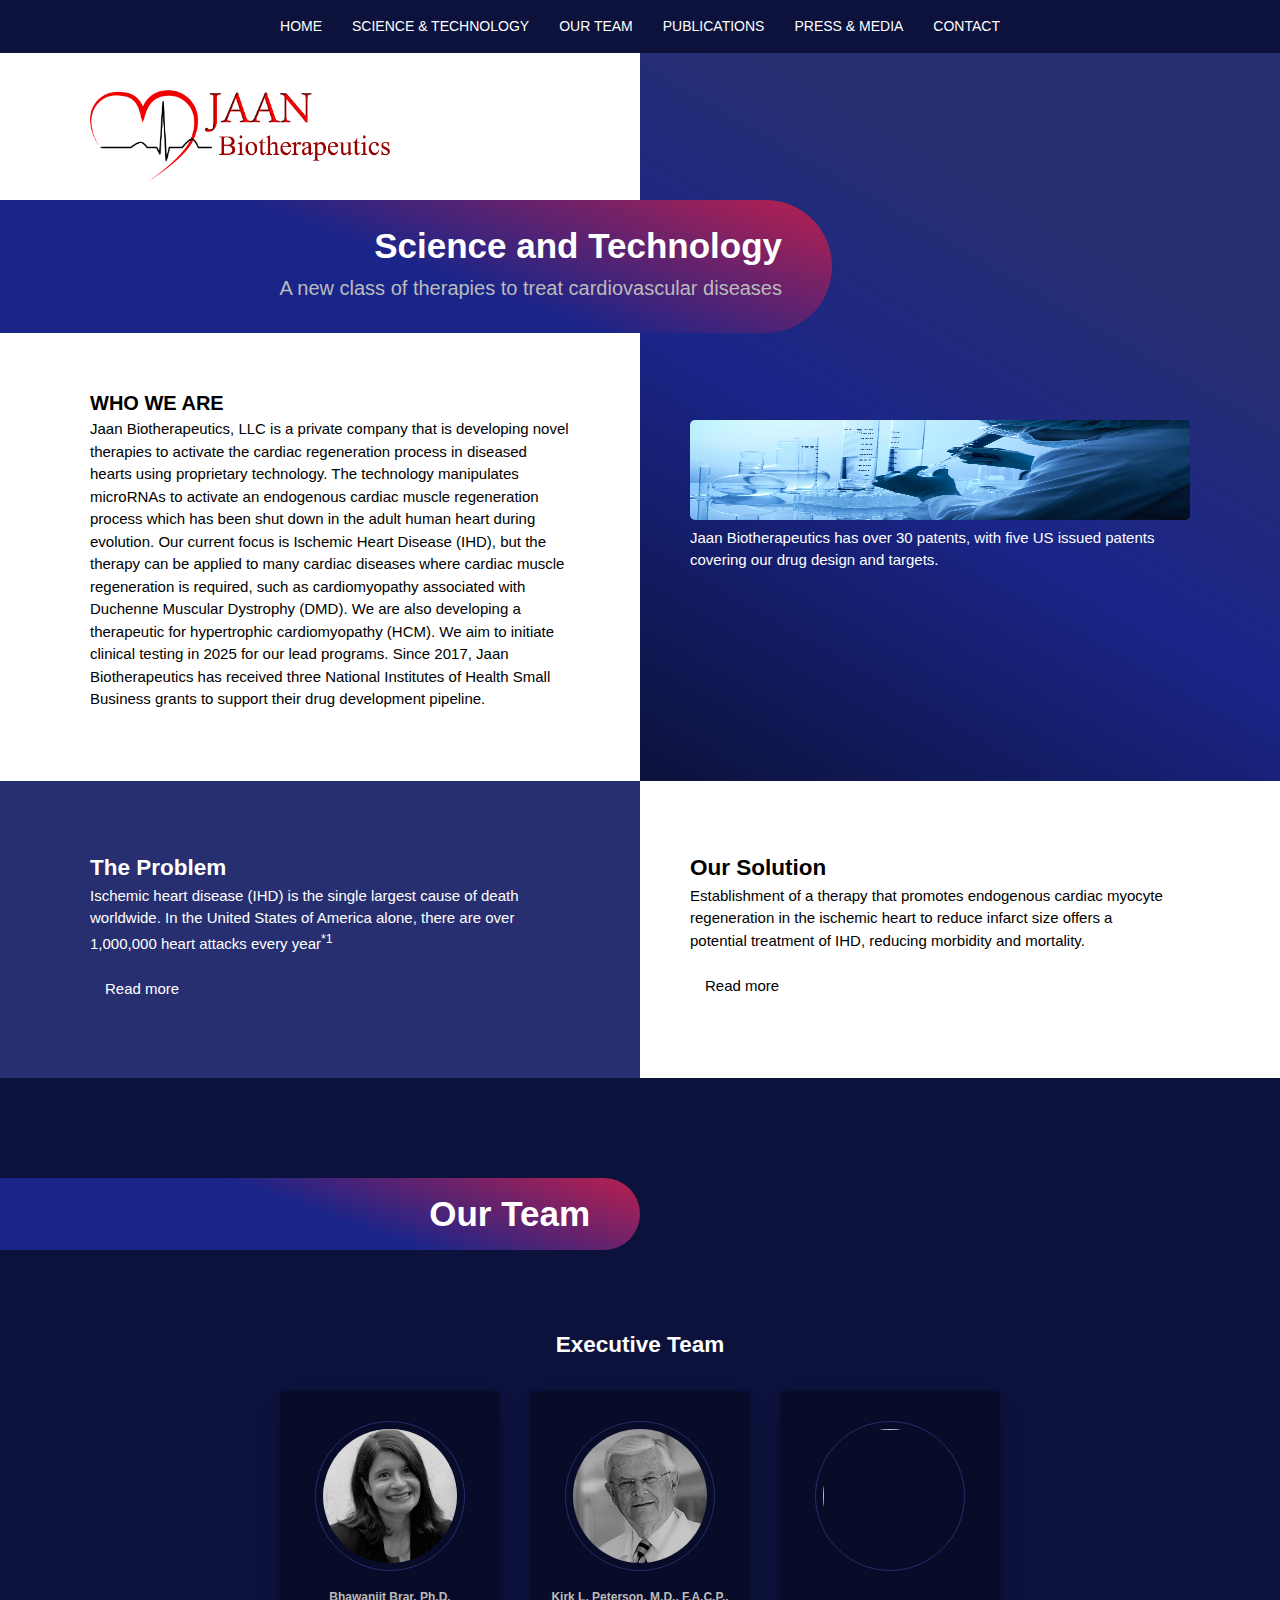
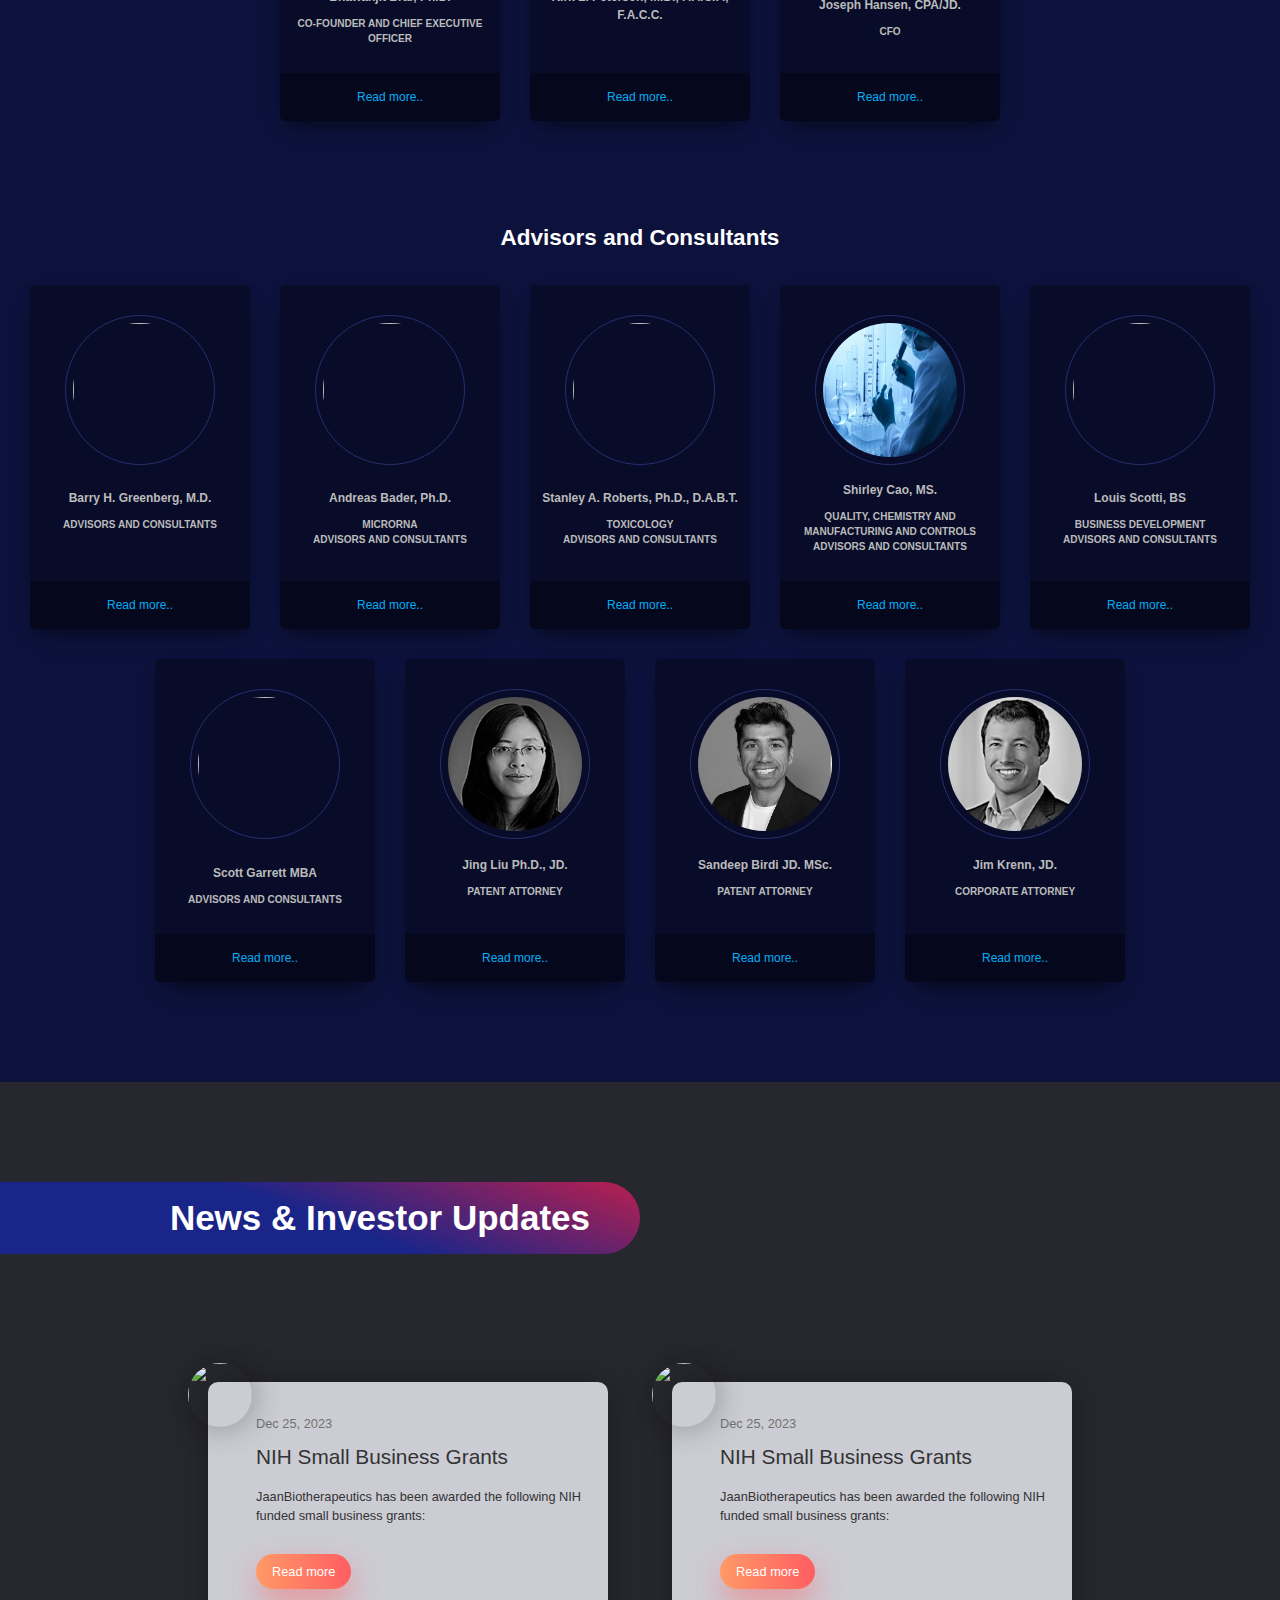
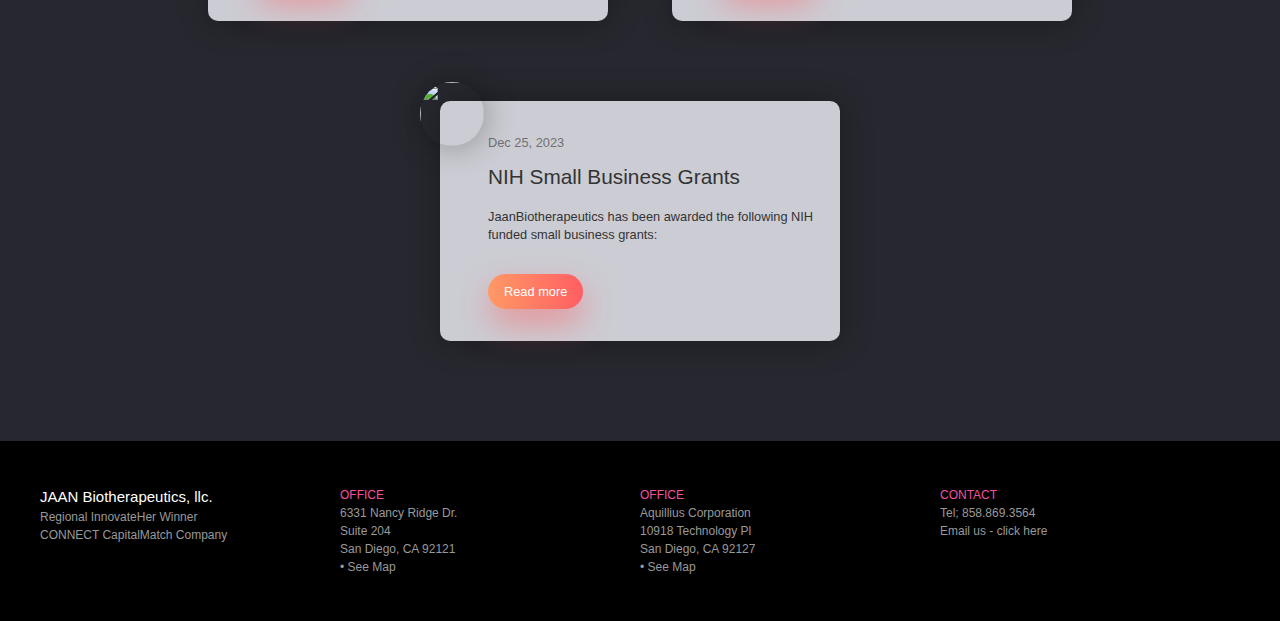
==== commit 13b1cfca: "11.21.23 commit before testing bg parallax (jlee)" ====
--- a/index.html
+++ b/index.html
@@ -70,64 +70,58 @@
 
       <section class="about">
         <div class="leftPanel">
-
-            <div class="panelContainer">
-              <div class="topicExcerpt">
-                <h2>The Problem</h2> 
-                Ischemic heart disease (IHD) is the single largest cause of death worldwide. In the United States of America alone, there are over 1,000,000 heart attacks every year<sup>*1</sup>  
-                <label for="modalCB-problem" class="read-more">Read more</label>
-                <input type="checkbox" id="modalCB-problem" class="modal-state">
-                <div class="modal">
-                  <label for="modalCB-problem" class="modal-bg"><!-- click bg to close modal --></label>
-                  <div class="modal-inner">
-                    <div class="modal-header"> 
-                      <label class="modal-close" for="modalCB-problem"> Close</label>                    
-                    </div>
-                    <h2>The Problem</h2>
-                      Ischemic heart disease (IHD) is the single largest cause of death worldwide. In the United States of America alone, there are over 1,000,000 heart attacks every year<sup>*1</sup>.
-                      <br><br>
-                     Limitation of blood flow to the heart causes ischemia and irreversible death of the myocardial cells resulting in irreversible heart damage, progressive myocardial remodeling, reduced heart function and heart failure.  The size of a myocardial infarct is directly correlated with a decrease of heart function, the risk of developing heart failure and mortality. Infarct size may be significantly decreased with prompt reperfusion after the first symptoms, either by thrombolytic treatment or by percutaneous intervention. Indeed, restoration of arterial perfusion with thrombolytic and antiplatelet therapy during percutaneous coronary intervention (PCI) is the most commonly performed invasive therapeutic cardiac procedure in the management of IHD.  The decline in myocardial infarction (MI) acute mortality, achieved with primary PCI, has augmented the prevalence of HF among survivors, because of the development of substantial scarring despite reperfusion strategies. A major problem is that human adult cardiac myocytes fail to elicit an endogenous regenerative response after a MI, and there are no adjunctive pharmacological treatments that can be administered in conjunction with reperfusion injury to regenerate heart muscle at the time of or following an MI.
-                    <img src="http://jaanbio.com/wp-content/uploads/2023/03/Five-Novel-Chart.png" width="500px" alt="">
-                    <div class="modal-footer"> 
-                      <label class="modal-close" for="modalCB-problem"> Close</label>
-                    </div> <!-- end modal-footer -->
-                  </div> <!-- end modal-inner -->
-                </div> <!-- end modal -->
-              </div> <!-- end theProblem -->
-            </div> <!-- end panelContainer -->
-
+          <div class="panelContainer">
+            <div class="topicExcerpt">
+              <h2>The Problem</h2> 
+              Ischemic heart disease (IHD) is the single largest cause of death worldwide. In the United States of America alone, there are over 1,000,000 heart attacks every year<sup>*1</sup>  
+              <label for="modalCB-problem" class="read-more">Read more</label>
+              <input type="checkbox" id="modalCB-problem" class="modal-state">
+              <div class="modal">
+                <label for="modalCB-problem" class="modal-bg"><!-- click bg to close modal --></label>
+                <div class="modal-inner">
+                  <div class="modal-header"> 
+                    <label class="modal-close" for="modalCB-problem"> Close</label>                    
+                  </div>
+                  <h2>The Problem</h2>
+                    Ischemic heart disease (IHD) is the single largest cause of death worldwide. In the United States of America alone, there are over 1,000,000 heart attacks every year<sup>*1</sup>.
+                    <br><br>
+                    Limitation of blood flow to the heart causes ischemia and irreversible death of the myocardial cells resulting in irreversible heart damage, progressive myocardial remodeling, reduced heart function and heart failure.  The size of a myocardial infarct is directly correlated with a decrease of heart function, the risk of developing heart failure and mortality. Infarct size may be significantly decreased with prompt reperfusion after the first symptoms, either by thrombolytic treatment or by percutaneous intervention. Indeed, restoration of arterial perfusion with thrombolytic and antiplatelet therapy during percutaneous coronary intervention (PCI) is the most commonly performed invasive therapeutic cardiac procedure in the management of IHD.  The decline in myocardial infarction (MI) acute mortality, achieved with primary PCI, has augmented the prevalence of HF among survivors, because of the development of substantial scarring despite reperfusion strategies. A major problem is that human adult cardiac myocytes fail to elicit an endogenous regenerative response after a MI, and there are no adjunctive pharmacological treatments that can be administered in conjunction with reperfusion injury to regenerate heart muscle at the time of or following an MI.
+                  <img src="http://jaanbio.com/wp-content/uploads/2023/03/Five-Novel-Chart.png" width="500px" alt="">
+                  <div class="modal-footer"> 
+                    <label class="modal-close" for="modalCB-problem"> Close</label>
+                  </div> <!-- end modal-footer -->
+                </div> <!-- end modal-inner -->
+              </div> <!-- end modal -->
+            </div> <!-- end theProblem -->
+          </div> <!-- end panelContainer -->
         </div> <!-- end leftPanel -->
         
         <div class="rightPanel">
-
-            <div class="panelContainer">
-              <div class="topicExcerpt">
-                <h2>Our Solution</h2> 
-                Establishment of a therapy that promotes endogenous cardiac myocyte regeneration in the ischemic heart to reduce infarct size offers a potential treatment of IHD, reducing morbidity and mortality. 
-                <label for="modalCB-solution" class="read-more">Read more</label>
-                <input type="checkbox" id="modalCB-solution" class="modal-state">
-                <div class="modal">
-                  <label for="modalCB-solution" class="modal-bg"><!-- click bg to close modal --></label>
-                  <div class="modal-inner">
-                    <div class="modal-header"> 
-                      <label class="modal-close bottom" for="modalCB-solution"> Close</label>
-                     
-                    </div>
-                    <h2>The Solution</h2>
-                    Establishment of a therapy that promotes endogenous cardiac myocyte regeneration in the ischemic heart to reduce infarct size offers a potential treatment of IHD, reducing morbidity and mortality. 
-                    <br><br>
-                    Establishment of a therapy that promotes endogenous cardiac myocyte regeneration in the ischemic heart to reduce infarct size offers a potential treatment of IHD, reducing morbidity and mortality.  Inhibition of a specific combination of four mircroRNAs are critical regulators of cardiomyocyte dedifferentiation and heart regeneration in zebrafish and the sequences and target proteins are evolutionarily conserved in humans. In vivo manipulation of this molecular machinery using adeno associated viral delivery of inhibitors of the four microRNAs in mice with permanent left anterior descending (LAD) coronary artery ligation results in a reduction of infarct size, scarring and increases heart function up to 90 days following the infarction2-3.
-                    JaanBiotherapeutics L.L.C. (JBT) has developed adeno associated viral constructs (JBT-miR2) that express the inhibitors to the four microRNA sequences. Uniquely, injections of this virus directly into the myocardium reduce infarct size in our experimental murine model of IHD and constitute an ideal and innovative approach for regeneration of human cardiac myocytes adjunct with reperfusion therapy.   In addition to viral delivery of the microRNA inhibitor sequences, we have also developed and tested both the safety and efficacy of synthetic oligonucleotide inhibitors (JN-101) in mice with a heart attack4. We have tested the efficacy and safety of JBT-miR2 in large animal models of IHD and will test the efficacy of our oligonucleotides in this model.
-                    In addition we have developed another viral delivered microRNA activator, JN-210, that is being developed for the treatment of hypertrophic cardiomyopathy, the single largest cause of sudden cardiac death in young adults5.
-                    <div class="modal-footer"> 
-                     
-                      <label class="modal-close" for="modalCB-solution"> Close</label>
-                    </div> <!-- end modal-footer -->
-                  </div> <!-- end modal-inner -->
-                </div> <!-- end modal -->
-              </div> <!-- end theProblem -->
-            </div> <!-- end panelContainer -->
-
+          <div class="panelContainer">
+            <div class="topicExcerpt">
+              <h2>Our Solution</h2> 
+              Establishment of a therapy that promotes endogenous cardiac myocyte regeneration in the ischemic heart to reduce infarct size offers a potential treatment of IHD, reducing morbidity and mortality. 
+              <label for="modalCB-solution" class="read-more">Read more</label>
+              <input type="checkbox" id="modalCB-solution" class="modal-state">
+              <div class="modal">
+                <label for="modalCB-solution" class="modal-bg"><!-- click bg to close modal --></label>
+                <div class="modal-inner">
+                  <div class="modal-header"> 
+                    <label class="modal-close bottom" for="modalCB-solution"> Close</label>
+                  </div>
+                  <h2>The Solution</h2>
+                  Establishment of a therapy that promotes endogenous cardiac myocyte regeneration in the ischemic heart to reduce infarct size offers a potential treatment of IHD, reducing morbidity and mortality. 
+                  <br><br>
+                  Establishment of a therapy that promotes endogenous cardiac myocyte regeneration in the ischemic heart to reduce infarct size offers a potential treatment of IHD, reducing morbidity and mortality.  Inhibition of a specific combination of four mircroRNAs are critical regulators of cardiomyocyte dedifferentiation and heart regeneration in zebrafish and the sequences and target proteins are evolutionarily conserved in humans. In vivo manipulation of this molecular machinery using adeno associated viral delivery of inhibitors of the four microRNAs in mice with permanent left anterior descending (LAD) coronary artery ligation results in a reduction of infarct size, scarring and increases heart function up to 90 days following the infarction2-3.
+                  JaanBiotherapeutics L.L.C. (JBT) has developed adeno associated viral constructs (JBT-miR2) that express the inhibitors to the four microRNA sequences. Uniquely, injections of this virus directly into the myocardium reduce infarct size in our experimental murine model of IHD and constitute an ideal and innovative approach for regeneration of human cardiac myocytes adjunct with reperfusion therapy.   In addition to viral delivery of the microRNA inhibitor sequences, we have also developed and tested both the safety and efficacy of synthetic oligonucleotide inhibitors (JN-101) in mice with a heart attack4. We have tested the efficacy and safety of JBT-miR2 in large animal models of IHD and will test the efficacy of our oligonucleotides in this model.
+                  In addition we have developed another viral delivered microRNA activator, JN-210, that is being developed for the treatment of hypertrophic cardiomyopathy, the single largest cause of sudden cardiac death in young adults5.
+                  <div class="modal-footer"> 
+                    <label class="modal-close" for="modalCB-solution"> Close</label>
+                  </div> <!-- end modal-footer -->
+                </div> <!-- end modal-inner -->
+              </div> <!-- end modal -->
+            </div> <!-- end theProblem -->
+          </div> <!-- end panelContainer -->
         </div> <!-- end rightPanel -->
       </section> <!-- end: About Section  -->
   
--- a/css/jaanbio.css
+++ b/css/jaanbio.css
@@ -7,17 +7,17 @@
 
 :root {
   --primaryBGcolor-1: rgb(255, 255, 255);
-  --primaryBGcolor-2: rgb(60, 63, 97);
-  --primaryBGcolor-3: rgb(35, 44, 122);
-  --primaryBGcolor-4: rgb(7, 31, 244);
-  --primaryBGcolor-pop-1: rgb(244, 7, 141);
+  --primaryBGcolor-2: rgb(39, 47, 112);
+  --primaryBGcolor-3: rgb(26, 37, 137);
+  --primaryBGcolor-4: rgb(12, 18, 59);
+  --primaryBGcolor-pop-1: rgb(169, 32, 84);
   --primaryBGcolor-pop-2: rgb(244, 7, 141);
 
   --fontColor-1: black;
   --fontColor-2: rgb(83, 83, 83);
   --fontColor-3: rgb(187, 187, 187);
   --fontColor-4: rgb(255, 255, 255);
-  --fontColor-pop-1: rgb(244, 244, 7);
+  --fontColor-pop-1: rgb(7, 173, 244);
   --fontColor-pop-2: rgb(244, 7, 31);
 }
 
@@ -37,7 +37,7 @@
 
 /******* NAV SECTION *******/
 nav {
-  background-color: var(--primaryBGcolor-2);
+  background-color: var(--primaryBGcolor-4);
   display: flex;
   justify-content: center;
   position: fixed;
@@ -98,10 +98,10 @@
 }
 .home .rightPanel {
   background: linear-gradient(
-    200deg,
-    var(--primaryBGcolor-1),
-    var(--primaryBGcolor-2),
-    var(--primaryBGcolor-2)
+    30deg,
+    var(--primaryBGcolor-4) 0%,
+    var(--primaryBGcolor-3) 40%,
+    var(--primaryBGcolor-2) 70%
   );
 }
 .home .rightPanel .contentArea {
@@ -117,9 +117,8 @@
 .captionBar {
   background-image: linear-gradient(
     200deg,
-    var(--primaryBGcolor-3),
-    var(--primaryBGcolor-2),
-    var(--primaryBGcolor-1)
+    var(--primaryBGcolor-pop-1) 5%,
+    var(--primaryBGcolor-3) 50%
   );
   border-radius: 0 80px 80px 0;
   width: 65%;
@@ -146,17 +145,16 @@
   position: relative;
 }
 .about .leftPanel {
-  background-color: var(--primaryBGcolor-4);
+  background-color: var(--primaryBGcolor-2);
 }
 .about .leftPanel .topicExcerpt {
   color: var(--fontColor-4);
 }
 .about .rightPanel {
-  background-color: var(--primaryBGcolor-3);
+  background-color: var(--primaryBGcolor-1);
 }
 .about .rightPanel .topicExcerpt {
-  background-color: var(--primaryBGcolor-3);
-  color: var(--fontColor-4);
+  color: var(--fontColor-1);
 }
 .about .modal-state {
   display: none;
@@ -258,7 +256,7 @@
 
 /********** Team **********/
 .team {
-  background-color: rgb(67, 26, 47);
+  background-color: var(--primaryBGcolor-4);
   display: flex;
   position: relative;
   justify-content: center;
@@ -273,11 +271,11 @@
   justify-content: center;
 }
 .team .heading.executives {
-  color: white;
+  color: var(--fontColor-4);
   margin-top: 250px;
 }
 .team .heading.advisors {
-  color: white;
+  color: var(--fontColor-4);
   margin-top: 20px;
 }
 
@@ -309,10 +307,10 @@
 /***** Team Bio Card *****/
 .bioCard {
   position: relative;
-  background-color: #72146c;
+  background-color: rgba(0, 0, 0, 0.3);
   border-radius: 5px;
   box-shadow: 0px 10px 20px -10px rgba(0, 0, 0, 0.75);
-  color: #b3b8cd;
+  color: var(--fontColor-3);
   padding: 30px 10px 70px 10px;
   width: 220px;
   max-width: 100%;
@@ -332,18 +330,18 @@
   background-color: rgba(0, 0, 0, 0.3);
 }
 .bioCard .photo {
-  border: 1px solid #03bfcb;
+  border: 1px solid var(--primaryBGcolor-2);
   border-radius: 50%;
   padding: 7px;
   width: 150px;
   height: 150px;
 }
 .bioCard .read-more {
-  background-color: #3d294a;
+  background-color: rgba(0, 0, 0, 0.3);
   width: 100%;
   padding: 15px;
   margin-left: -10px;
-  color: rgb(108, 238, 188);
+  color: var(--fontColor-pop-1);
   text-decoration: none;
   font-size: 12px;
   position: absolute;
@@ -351,7 +349,7 @@
 }
 .bioCard .read-more:hover {
   color: azure;
-  background-color: #f295de;
+  background-color: rgba(0, 0, 0, 0.1);
   cursor: pointer;
 }
 
